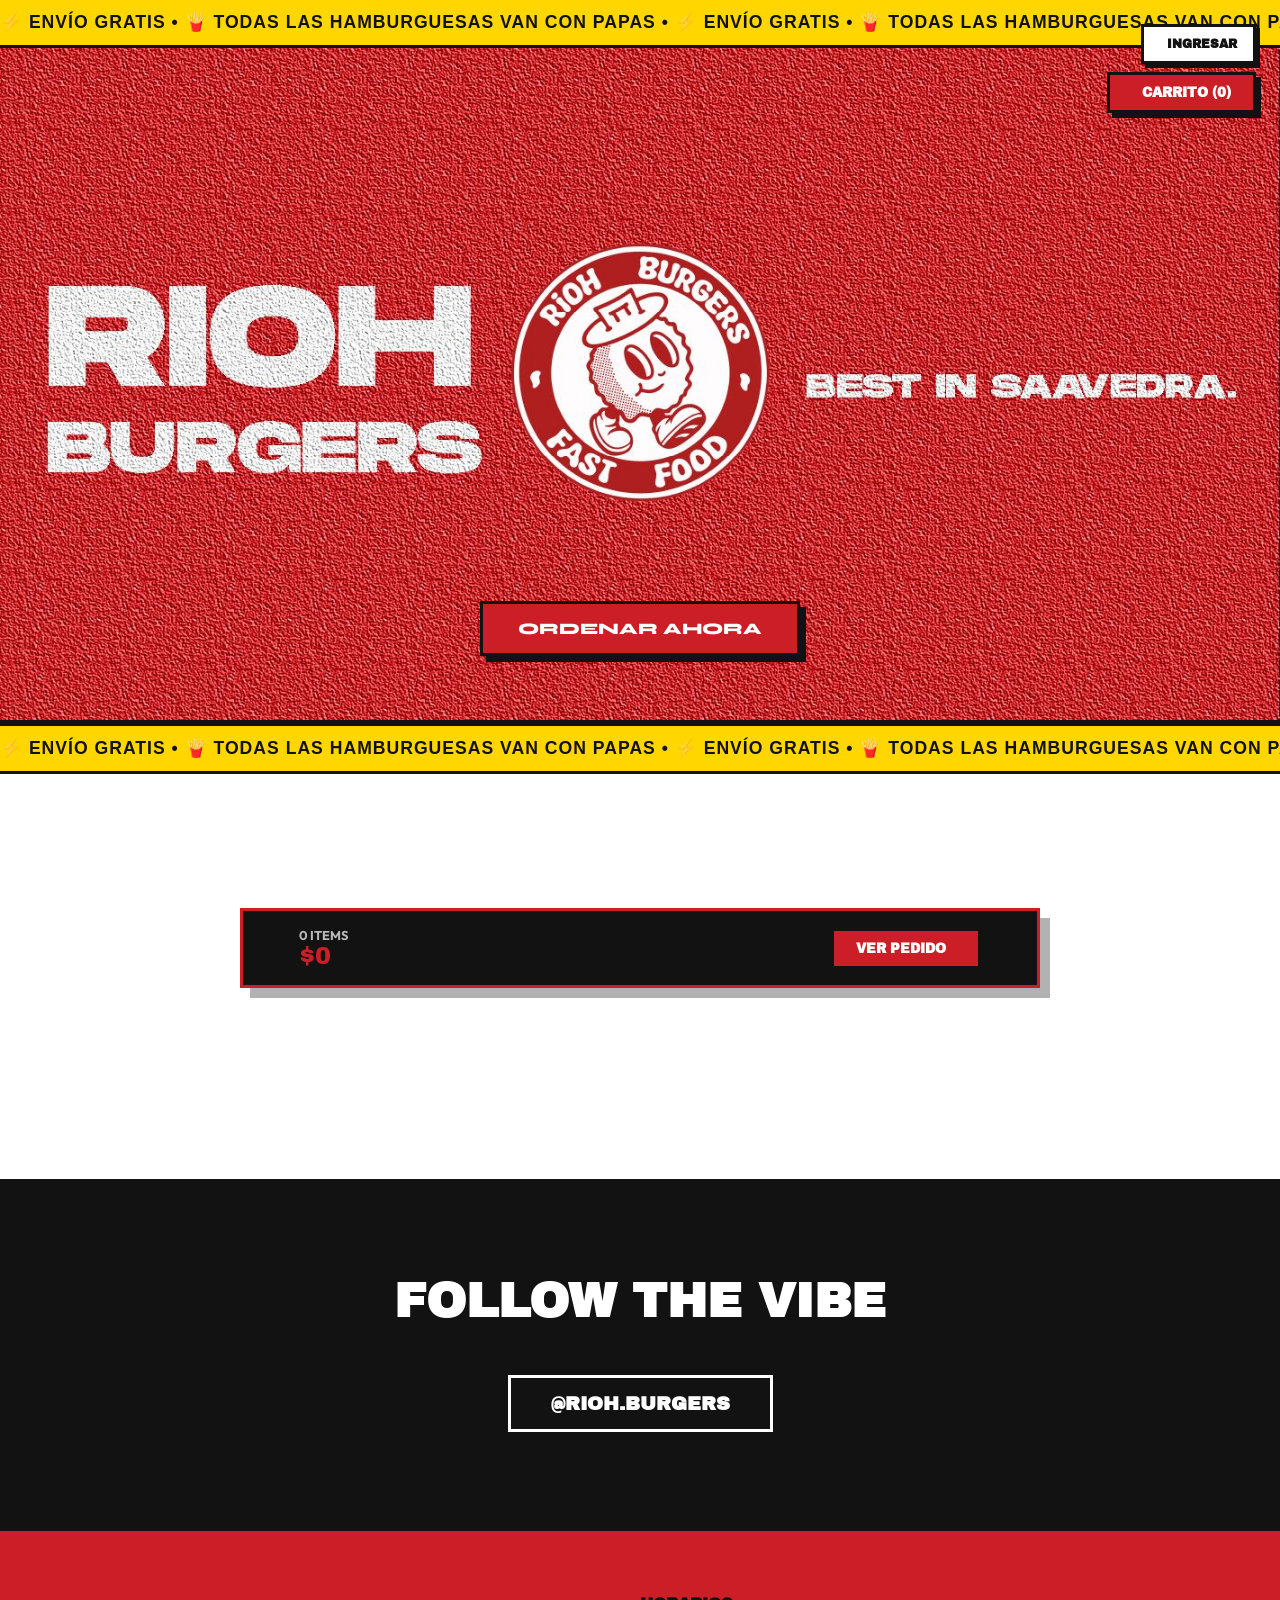
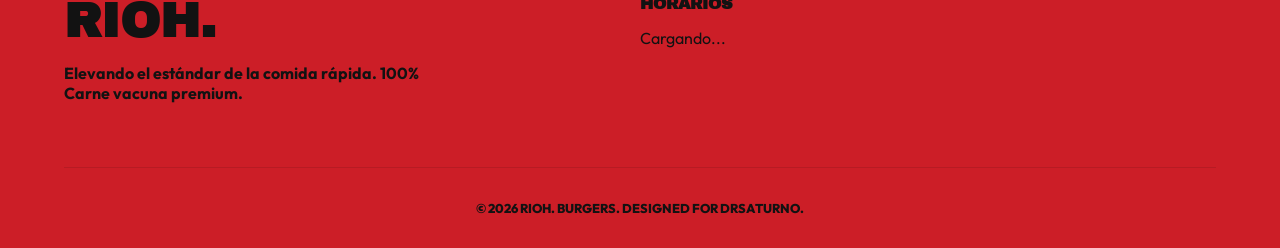
==== entrega_siteground/index.html @ 9828ae08 "feat: completar gestion de productos y stock" ====
<!DOCTYPE html>
<html lang="es">

<head>
    <meta charset="UTF-8">
    <meta name="viewport" content="width=device-width, initial-scale=1.0">
    <title>RIOH. BURGERS | FAST FOOD PREMIUM</title>
    <meta name="description" content="Hamburguesas reales en Saavedra. Rioh Burgers: Sabor artesanal, vibra retro.">
    <link rel="preconnect" href="https://fonts.googleapis.com">
    <link rel="preconnect" href="https://fonts.gstatic.com" crossorigin>
    <link
        href="https://fonts.googleapis.com/css2?family=Archivo+Black&family=Outfit:wght@400;700;900&family=Syne:wght@800&display=swap"
        rel="stylesheet">
    <link rel="stylesheet" href="style.css?v=20260805.1">
    <script src="https://unpkg.com/lucide@latest"></script>
    <script src="https://cdn.jsdelivr.net/npm/@supabase/supabase-js@2"></script>
</head>

<body>
    <div id="loader">
        <div class="loader-logo">RIOH.</div>
    </div>

    <script>
        (function () {
            var l = document.getElementById('loader');
            function hide() { if (l) { l.style.opacity = '0'; setTimeout(function () { l.style.display = 'none'; }, 500); } }
            window.addEventListener('load', hide);
            setTimeout(hide, 1200);
        })();
    </script>

    <div class="marquee-container">
        <div class="marquee-content">
            ⚡ ENVÍO GRATIS • 🍟 TODAS LAS HAMBURGUESAS VAN CON PAPAS • ⚡ ENVÍO GRATIS • 🍟 TODAS LAS HAMBURGUESAS VAN
            CON PAPAS • ⚡ ENVÍO GRATIS • 🍟 TODAS LAS HAMBURGUESAS VAN CON PAPAS •
        </div>
    </div>

    <div class="floating-actions">
        <button class="user-btn" id="user-btn" onclick="handleUserBtnClick()">
            <i data-lucide="user"></i>
            <span id="user-btn-label">INGRESAR</span>
        </button>
        <button class="cart-btn" onclick="toggleCartModal()">
            <span class="cart-icon-wrap">
                <i data-lucide="shopping-cart"></i>
                <span class="cart-badge" id="cart-badge" style="display:none">0</span>
            </span>
            <span class="cart-label">CARRITO (<span id="cart-qty">0</span>)</span>
        </button>
        <button class="last-order-btn" id="last-order-btn" onclick="openLastOrderReceipt()" style="display:none">
            <i data-lucide="receipt-text"></i>
            <span>ÚLTIMO PEDIDO</span>
        </button>
    </div>

    <main>
        <section class="hero">
            <div class="container hero-cta-only">
                <a href="#menu" class="btn-hero">ORDENAR AHORA</a>
            </div>
        </section>

        <div class="marquee-container border-top reverse">
            <div class="marquee-content">
                ⚡ ENVÍO GRATIS • 🍟 TODAS LAS HAMBURGUESAS VAN CON PAPAS • ⚡ ENVÍO GRATIS • 🍟 TODAS LAS HAMBURGUESAS
                VAN
                CON PAPAS • ⚡ ENVÍO GRATIS • 🍟 TODAS LAS HAMBURGUESAS VAN CON PAPAS •
            </div>
        </div>

        <div id="menu" class="product-categories" aria-live="polite">
            <div class="catalog-loading">CARGANDO MENÚ...</div>
        </div>

        <!-- Product Detail Modal -->
        <div id="product-modal" class="modal-overlay">
            <div class="modal-content">
                <button class="close-modal"><i data-lucide="x"></i></button>
                <div class="modal-body-grid">
                    <div class="modal-img-side">
                        <img id="modal-img" src="" alt="">
                    </div>
                    <div class="modal-info-side">
                        <h2 id="modal-title"></h2>
                        <p id="modal-desc"></p>

                        <div class="custom-section">
                            <h4>TAMAÑO</h4>
                            <div class="price-options-modal">
                                <button class="modal-pill active" data-type="Simple">SIMPLE</button>
                                <button class="modal-pill" data-type="Doble">DOBLE</button>
                            </div>
                        </div>

                        <div class="custom-section">
                            <h4>EXTRAS</h4>
                            <div class="extras-list">
                                <div class="extra-item" data-name="Medallón Extra" data-price="1500">
                                    <div class="extra-item-copy">
                                        <strong>Medallón Extra</strong>
                                        <span>+$1.500 c/u</span>
                                    </div>
                                    <div class="extra-qty-control">
                                        <button type="button" class="extra-qty-btn" data-delta="-1"
                                            aria-label="Quitar medallón extra">−</button>
                                        <span class="extra-qty-value">0</span>
                                        <button type="button" class="extra-qty-btn" data-delta="1"
                                            aria-label="Agregar medallón extra">+</button>
                                    </div>
                                </div>
                                <div class="extra-item" data-name="Extra Cheddar" data-price="1500">
                                    <div class="extra-item-copy">
                                        <strong>Extra Cheddar</strong>
                                        <span>+$1.500 c/u</span>
                                    </div>
                                    <div class="extra-qty-control">
                                        <button type="button" class="extra-qty-btn" data-delta="-1"
                                            aria-label="Quitar cheddar extra">−</button>
                                        <span class="extra-qty-value">0</span>
                                        <button type="button" class="extra-qty-btn" data-delta="1"
                                            aria-label="Agregar cheddar extra">+</button>
                                    </div>
                                </div>
                                <div class="extra-item" data-name="Extra Bacon" data-price="1500">
                                    <div class="extra-item-copy">
                                        <strong>Extra Bacon</strong>
                                        <span>+$1.500 c/u</span>
                                    </div>
                                    <div class="extra-qty-control">
                                        <button type="button" class="extra-qty-btn" data-delta="-1"
                                            aria-label="Quitar bacon extra">−</button>
                                        <span class="extra-qty-value">0</span>
                                        <button type="button" class="extra-qty-btn" data-delta="1"
                                            aria-label="Agregar bacon extra">+</button>
                                    </div>
                                </div>
                            </div>
                        </div>

                        <div class="modal-cart-pill" id="modal-cart-pill" style="display:none">
                            <i data-lucide="shopping-cart"></i>
                            <span>CARRITO</span>
                            <strong id="modal-cart-total">$0</strong>
                        </div>

                        <div class="modal-footer">
                            <div class="qty-selector">
                                <button onclick="changeQty(-1)"><i data-lucide="minus"></i></button>
                                <span id="modal-qty">1</span>
                                <button onclick="changeQty(1)"><i data-lucide="plus"></i></button>
                            </div>
                            <button id="add-to-cart-big" class="cart-btn">AGREGAR POR <span
                                    id="modal-total-price"></span></button>
                        </div>
                    </div>
                </div>
            </div>
        </div>

        <!-- Upsell Modal: Nuggets -->
        <div id="upsell-modal" class="modal-overlay">
            <div class="modal-content upsell-content">
                <button type="button" class="modal-back-btn" onclick="backFromUpsell()">
                    <i data-lucide="arrow-left"></i> VOLVER AL CARRITO
                </button>
                <div class="upsell-header">
                    <span class="upsell-tag">ANTES DE CONTINUAR</span>
                    <h2>¿SUMÁS UNOS NUGGETS?</h2>
                    <p>Completá tu pedido con algo más</p>
                    <div class="upsell-running-total">
                        <span>Tu pedido hasta ahora:</span>
                        <strong id="upsell-cart-total">$0</strong>
                    </div>
                </div>
                <div class="upsell-nuggets-grid" id="upsell-nuggets-grid"></div>
                <button class="upsell-skip-btn" id="upsell-proceed-btn" onclick="proceedFromUpsell()">
                    NO GRACIAS, CONTINUAR AL PAGO <i data-lucide="arrow-right"></i>
                </button>
            </div>
        </div>

        <!-- Auth Modal -->
        <div id="auth-modal" class="modal-overlay">
            <div class="modal-content auth-content">
                <button class="close-modal" onclick="closeAuthModal()"><i data-lucide="x"></i></button>
                <div class="auth-logo">RIOH.</div>
                <p class="auth-subtitle" id="auth-subtitle">Tu cuenta para pedir más rápido</p>

                <div class="auth-tabs">
                    <button class="auth-tab active" data-tab="login" onclick="switchAuthTab('login')">INGRESAR</button>
                    <button class="auth-tab" data-tab="register" onclick="switchAuthTab('register')">REGISTRARSE</button>
                </div>

                <div id="auth-panel-login" class="auth-panel">
                    <div class="input-group">
                        <label>EMAIL</label>
                        <input type="email" id="login-email" placeholder="tu@email.com">
                    </div>
                    <div class="input-group">
                        <label>CONTRASEÑA</label>
                        <input type="password" id="login-pass" placeholder="••••••••">
                    </div>
                    <div id="auth-error-login" class="auth-msg"></div>
                    <button class="auth-submit-btn" onclick="doLogin()">INGRESAR</button>
                    <button class="auth-link-btn" onclick="doForgotPassword()">¿Olvidaste tu contraseña?</button>
                </div>

                <div id="auth-panel-register" class="auth-panel" style="display:none">
                    <div class="form-row">
                        <div class="input-group">
                            <label>NOMBRE</label>
                            <input type="text" id="reg-nombre" placeholder="Tu nombre">
                        </div>
                        <div class="input-group">
                            <label>WHATSAPP</label>
                            <input type="tel" id="reg-whatsapp" placeholder="11 1234 5678">
                        </div>
                    </div>
                    <div class="input-group">
                        <label>EMAIL</label>
                        <input type="email" id="reg-email" placeholder="tu@email.com">
                    </div>
                    <div class="input-group">
                        <label>CONTRASEÑA</label>
                        <input type="password" id="reg-pass" placeholder="Mínimo 6 caracteres">
                    </div>
                    <div id="auth-error-register" class="auth-msg"></div>
                    <button class="auth-submit-btn" onclick="doRegister()">CREAR CUENTA</button>
                </div>
            </div>
        </div>

        <button id="fab-menu" class="fab-menu" onclick="document.getElementById('menu').scrollIntoView({behavior:'smooth'})">
            <i data-lucide="utensils"></i>
            <span>ORDENAR</span>
        </button>

        <button id="scroll-top-btn" class="scroll-top-btn" onclick="window.scrollTo({top:0,behavior:'smooth'})">
            <i data-lucide="arrow-up"></i>
        </button>

        <div id="order-bar" class="order-bar">
            <div class="container bar-flex">
                <div class="bar-info" onclick="toggleCartModal()" style="cursor: pointer;">
                    <span id="bar-items-count">0 ITEMS</span>
                    <span class="bar-total" id="bar-total-price">$0</span>
                </div>
                <button class="cart-btn" onclick="toggleCartModal()">VER PEDIDO <i
                        data-lucide="shopping-bag"></i></button>
            </div>
        </div>

        <!-- Checkout Form Modal -->
        <div id="checkout-modal" class="modal-overlay">
            <div class="modal-content checkout-content">
                <button class="close-modal" onclick="closeCheckoutModal()"><i data-lucide="x"></i></button>
                <div class="checkout-body">
                    <button type="button" class="modal-back-btn" onclick="backFromCheckout()">
                        <i data-lucide="arrow-left"></i> VOLVER AL CARRITO
                    </button>
                    <h2>FINALIZAR PEDIDO</h2>
                    <p>Completa tus datos para confirmar la compra.</p>
                    <form id="checkout-form" class="brutalist-form">
                        <div class="checkout-grid-container">
                            <div class="checkout-form-side">
                                <div class="form-row">
                                    <div class="input-group">
                                        <label>NOMBRE COMPLETO</label>
                                        <input type="text" id="cust-name" required placeholder="Tu nombre">
                                    </div>
                                    <div class="input-group">
                                        <label>WHATSAPP / TELEFONO</label>
                                        <input type="tel" id="cust-phone" required placeholder="Ej: 11 1234 5678">
                                    </div>
                                </div>

                                <div class="input-group">
                                    <label>EMAIL <span class="optional-label">(OPCIONAL)</span></label>
                                    <input type="email" id="cust-email" placeholder="tu@email.com">
                                </div>

                                <div class="delivery-toggle-group">
                                    <label>MÉTODO DE ENTREGA</label>
                                    <div class="method-pills">
                                        <button type="button" class="method-pill active"
                                            data-method="delivery">DELIVERY</button>
                                        <button type="button" class="method-pill" data-method="pickup">RETIRO POR
                                            LOCAL</button>
                                    </div>
                                </div>

                                <div id="address-section">
                                    <div class="form-row">
                                        <div class="input-group">
                                            <label>DIRECCIÓN DE ENTREGA</label>
                                            <input type="text" id="cust-address" placeholder="Calle y altura">
                                        </div>
                                        <div class="input-group">
                                            <label>TIMBRE / DEPTO.</label>
                                            <input type="text" id="cust-doorbell"
                                                placeholder="Ej: 4° B, timbre 12">
                                        </div>
                                    </div>
                                    <div class="input-group">
                                        <label>ZONA / ENVÍO</label>
                                        <select id="shipping-zone" onchange="updateCheckoutPrices()">
                                            <option value="0" data-zone="saavedra">SAAVEDRA ($0)</option>
                                            <option value="0" data-zone="nunez">NUÑEZ ($0)</option>
                                            <option value="0" data-zone="belgrano">BELGRANO ($0)</option>
                                            <option value="0" data-zone="villa-urquiza">VILLA URQUIZA ($0)</option>
                                            <option value="0" data-zone="florida">FLORIDA ($0)</option>
                                            <option value="0" data-zone="villa-martelli">V. MARTELLI ($0)</option>
                                            <option value="0" data-zone="vicente-lopez">VICENTE LOPEZ ($0)</option>
                                        </select>
                                    </div>
                                    <div class="input-group delivery-time-group" id="delivery-time-group">
                                        <label>HORARIO DE ENTREGA</label>
                                        <select id="delivery-time">
                                            <option value="">ELEGÍ UN HORARIO</option>
                                        </select>
                                        <small id="delivery-time-help">Turnos cada 15 minutos, con 30 minutos de
                                            preparación.</small>
                                    </div>
                                    <button type="button" class="text-link" onclick="openCoverageModal()"
                                        style="background:none; border:none; color:var(--primary); font-family:var(--font-heading); font-size:0.7rem; cursor:pointer; text-decoration:underline; margin-top:5px;">
                                        VER MAPA DE COBERTURA
                                    </button>
                                </div>

                                <div class="input-group">
                                    <label>NOTAS ADICIONALES</label>
                                    <textarea id="cust-notes" rows="2"
                                        placeholder="Aclaraciones de cocina o entrega..."></textarea>
                                </div>
                            </div>

                            <div class="checkout-summary-side">
                                <div class="order-summary-box">
                                    <h4>TU PEDIDO</h4>
                                    <div id="checkout-items-list" class="checkout-items-list"></div>
                                    <div class="summary-divider"></div>
                                    <div class="summary-line"><span>SUBTOTAL</span> <span
                                            id="summary-subtotal">$0</span></div>

                                    <div class="coupon-group">
                                        <div class="input-group">
                                            <input type="text" id="coupon-input" placeholder="CUPÓN">
                                            <button type="button" onclick="applyCoupon()"
                                                id="apply-coupon-btn">APLICAR</button>
                                        </div>
                                        <div id="coupon-message" class="coupon-msg"></div>
                                    </div>

                                    <div class="summary-line discount" id="discount-row"
                                        style="display:none; color: var(--primary);">
                                        <span>DESCUENTO</span> <span id="summary-discount">-$0</span>
                                    </div>

                                    <div class="summary-line"><span>ENVÍO</span> <span id="summary-shipping">$0</span>
                                    </div>
                                    <div class="summary-line total"><span>TOTAL</span> <span
                                            id="summary-total">$0</span></div>
                                </div>

                                <div class="pay-method-section">
                                    <p class="pay-method-label">MÉTODO DE PAGO</p>
                                    <div class="pay-dual-btns">
                                        <button type="button" class="pay-select-btn efectivo" id="select-efectivo" onclick="selectPay('efectivo')">
                                            💵 EFECTIVO
                                        </button>
                                        <button type="button" class="pay-select-btn transferencia" id="select-transferencia" onclick="selectPay('transferencia')">
                                            🔄 TRANSFERENCIA
                                        </button>
                                    </div>
                                </div>

                                <div id="alias-box" class="cash-info-box alias-compact" style="display:none">
                                    <p>Alias para transferir:</p>
                                    <div class="alias-row">
                                        <span class="cash-alias">RIOH.BURGERS</span>
                                        <button type="button" class="copy-alias-btn" onclick="copyAlias()" title="Copiar alias">
                                            <i data-lucide="copy"></i>
                                        </button>
                                    </div>
                                </div>

                                <button type="button" class="finalizar-btn" id="finalizar-btn" style="display:none" onclick="submitOrder()">
                                    <i data-lucide="check-circle"></i> FINALIZAR PEDIDO
                                </button>

                                <div class="guest-hint" id="guest-hint-block">
                                    ¿Querés guardar tus datos?
                                    <button type="button" onclick="openAuthModal()">Creá tu cuenta</button>
                                </div>
                            </div>
                        </div>
                    </form>
                </div>
            </div>
        </div>

        <!-- Cart Modal -->
        <div id="cart-modal" class="modal-overlay">
            <div class="cart-modal-content">
                <div class="cart-header">
                    <h2>MI PEDIDO</h2>
                    <button class="clear-cart-btn" onclick="clearCart()">VACIAR CARRITO</button>
                    <button class="close-modal" onclick="toggleCartModal()"><i data-lucide="x"></i></button>
                </div>
                <div id="cart-items-list" class="cart-items-list">
                    <div class="empty-cart-msg">
                        <i data-lucide="shopping-bag" size="48"></i>
                        <p>Tu carrito está vacío</p>
                        <button class="btn-hero" onclick="toggleCartModal()">VOLVER AL MENÚ</button>
                    </div>
                </div>
                <div class="cart-footer">
                    <div class="cart-upsell">
                        <h4>¿TE GUSTARÍA SUMAR ALGO MÁS?</h4>
                        <div id="upsell-items" class="upsell-grid"></div>
                    </div>

                    <div class="cart-total-line">
                        <span>TOTAL</span>
                        <span id="cart-final-total">$0</span>
                    </div>
                    <button class="checkout-now-btn" onclick="showUpsellModal(); toggleCartModal();">
                        IR A PAGAR <i data-lucide="arrow-right"></i>
                    </button>
                </div>
            </div>
        </div>

        <!-- Confirmación y comprobante persistente del último pedido -->
        <div id="confirmation-modal" class="modal-overlay">
            <div class="modal-content confirmation-content">
                <div class="confirmation-ticket-edge"></div>
                <div class="confirmation-kicker">PEDIDO CONFIRMADO</div>
                <div class="confirmation-check"><i data-lucide="check"></i></div>
                <h2 id="confirmation-order-number">PEDIDO #---</h2>
                <p id="confirmation-status-copy">Tu pedido ya quedó registrado.</p>

                <div class="confirmation-summary" id="confirmation-summary"></div>

                <div class="confirmation-actions">
                    <button type="button" class="confirmation-whatsapp-btn" onclick="sendLastOrderWhatsApp()">
                        <i data-lucide="message-circle"></i> ENVIAR PEDIDO POR WP
                    </button>
                    <button type="button" class="confirmation-close-btn" onclick="closeConfirmationModal()">
                        VOLVER AL MENÚ
                    </button>
                </div>
                <p class="confirmation-backup-note">
                    Guardamos este comprobante en este dispositivo para que puedas volver a consultarlo.
                </p>
            </div>
        </div>

        <section id="ig" class="ig-section reveal">
            <div class="container">
                <div class="ig-header">
                    <h2>FOLLOW THE VIBE</h2>
                </div>
                <div class="ig-follow-link">
                    <a href="https://www.instagram.com/rioh.burgers/" target="_blank" rel="noopener noreferrer"
                        class="ig-cta-btn">@RIOH.BURGERS</a>
                </div>
            </div>
        </section>

        <footer id="contacto" class="reveal">
            <div class="container">
                <div class="footer-grid">
                    <div class="footer-left">
                        <div class="footer-logo">RIOH.</div>
                        <p>Elevando el estándar de la comida rápida. 100% Carne vacuna premium.</p>
                    </div>
                    <div class="footer-info-col">
                        <h4>HORARIOS</h4>
                        <p id="footer-horarios">Cargando...</p>
                    </div>
                </div>
                <div class="footer-bottom">
                    <p>&copy; 2026 RIOH. BURGERS. DESIGNED FOR DRSATURNO.</p>
                </div>
            </div>
        </footer>

        <!-- Coverage Map Modal -->
        <div id="coverage-modal" class="modal-overlay">
            <div class="modal-content" style="max-width: 600px;">
                <button class="close-modal" onclick="closeCoverageModal()"><i data-lucide="x"></i></button>
                <div style="padding: 2.5rem; text-align: center;">
                    <h2 style="font-family: var(--font-heading); font-size: 2rem; margin-bottom: 2rem;">ZONAS DE
                        COBERTURA</h2>
                    <div
                        style="border: var(--border-width) solid var(--text-dark); background: #eee; height: 350px; display: flex; align-items: center; justify-content: center; position: relative; overflow: hidden; box-shadow: 10px 10px 0px var(--text-dark);">
                        <div class="coverage-circle"
                            style="width: 150px; height: 150px; border: 4px dashed var(--primary); border-radius: 50%; display: flex; align-items: center; justify-content: center; background: rgba(204, 30, 39, 0.1); position: relative; z-index: 2;">
                            <div
                                style="font-family: var(--font-heading); color: var(--primary); font-size: 1.2rem; transform: rotate(-5deg);">
                                RIOH AREA</div>
                        </div>
                    </div>
                    <ul
                        style="list-style: none; margin-top: 2rem; text-align: left; font-weight: 700; font-size: 0.9rem;">
                        <li style="margin-bottom: 5px;"><span style="color: var(--primary);">●</span> SAAVEDRA, NUÑEZ,
                            BELGRANO: Envío Sin Cargo</li>
                        <li style="margin-bottom: 5px;"><span style="color: var(--primary);">●</span> V. URQUIZA,
                            FLORIDA: Envío Sin Cargo</li>
                        <li style="margin-bottom: 5px;"><span style="color: var(--primary);">●</span> MARTELLI, VICENTE
                            LOPEZ: Envío Sin Cargo</li>
                    </ul>
                </div>
            </div>
        </div>

        <!-- Store Closed Alert Modal -->
        <div id="alert-modal" class="modal-overlay">
            <div class="alert-modal-content">
                <h2 id="alert-title">AVISO</h2>
                <p id="alert-message">Mensaje de prueba</p>
                <button class="btn-alert" onclick="closeAlertModal()">ENTENDIDO</button>
            </div>
        </div>

        <div id="added-toast" class="added-toast">
            <i data-lucide="check-circle"></i>
            <span class="toast-name"></span>
            <span class="toast-sub">agregado al carrito</span>
        </div>
    </main>

    <script src="main.js?v=20260805.2"></script>
</body>

</html>
---- entrega_siteground/style.css ----
:root {
    --primary: #CC1E27;
    /* Rioh Red from the logo */
    --primary-hover: #A0181F;
    --bg-light: #F8F8F8;
    --bg-white: #FFFFFF;
    --text-dark: #121212;
    --text-muted: #555555;
    --border-width: 3px;
    --transition: 0.25s cubic-bezier(0.17, 0.67, 0.83, 0.67);
    --font-heading: 'Archivo Black', sans-serif;
    --font-accent: 'Syne', sans-serif;
    --font-body: 'Outfit', sans-serif;
}

* {
    margin: 0;
    padding: 0;
    box-sizing: border-box;
}

html,
body {
    background-color: var(--bg-light);
    color: var(--text-dark);
    font-family: var(--font-body);
    overflow-x: hidden;
    width: 100%;
}

.container {
    max-width: 1200px;
    margin: 0 auto;
    padding: 0 1.5rem;
}

/* MARQUEE - Red & White Retro Vibe */
.marquee-container {
    background: #FFD600;
    color: var(--text-dark);
    padding: 12px 0;
    overflow: hidden;
    white-space: nowrap;
    border-bottom: var(--border-width) solid var(--text-dark);
    position: relative;
    z-index: 20;
}

.marquee-container.border-top {
    border-top: var(--border-width) solid var(--text-dark);
}

.marquee-content {
    display: inline-block;
    animation: marquee 25s linear infinite;
    font-family: 'Monument Extended', sans-serif;
    font-weight: 800;
    font-size: 1.1rem;
    text-transform: uppercase;
    letter-spacing: 1px;
}

.marquee-container.reverse .marquee-content {
    animation-direction: reverse;
}

@keyframes marquee {
    0% {
        transform: translateX(0);
    }

    100% {
        transform: translateX(-50%);
    }
}

/* FLOATING ACTION BUTTONS */
.floating-actions {
    position: fixed;
    top: 1.5rem;
    right: 1.5rem;
    z-index: 1000;
    display: flex;
    flex-direction: column;
    gap: 0.5rem;
    align-items: flex-end;
}

.cart-btn {
    background: var(--primary);
    border: var(--border-width) solid var(--text-dark);
    padding: 10px 22px;
    font-family: var(--font-accent);
    font-weight: 800;
    color: white;
    cursor: pointer;
    box-shadow: 5px 5px 0px var(--text-dark);
    transition: var(--transition);
    display: flex;
    align-items: center;
    gap: 10px;
    font-family: var(--font-heading);
}

.cart-btn:hover {
    transform: translate(-2px, -2px);
    box-shadow: 7px 7px 0px var(--text-dark);
}

/* USER BUTTON */
.user-btn {
    background: white;
    border: var(--border-width) solid var(--text-dark);
    padding: 10px 16px;
    font-family: var(--font-heading);
    font-weight: 900;
    font-size: 0.75rem;
    color: var(--text-dark);
    cursor: pointer;
    box-shadow: 4px 4px 0 var(--text-dark);
    transition: var(--transition);
    display: flex;
    align-items: center;
    gap: 7px;
    white-space: nowrap;
}

.user-btn:hover {
    transform: translate(-2px, -2px);
    box-shadow: 6px 6px 0 var(--text-dark);
}

.user-btn.logged-in {
    background: #FFD600;
    border-color: var(--text-dark);
}

.last-order-btn {
    background: #FFD600;
    border: var(--border-width) solid var(--text-dark);
    padding: 10px 16px;
    font-family: var(--font-heading);
    font-weight: 900;
    font-size: 0.72rem;
    color: var(--text-dark);
    cursor: pointer;
    box-shadow: 4px 4px 0 var(--text-dark);
    transition: var(--transition);
    align-items: center;
    gap: 7px;
    white-space: nowrap;
}

.last-order-btn:hover {
    transform: translate(-2px, -2px);
    box-shadow: 6px 6px 0 var(--text-dark);
}

@media (max-width: 868px) {
    .user-btn span { display: none; }
    .user-btn { padding: 10px 12px; }
}

/* AUTH MODAL */
#auth-modal {
    align-items: center;
}

.auth-content {
    max-width: 440px;
    width: 92%;
    padding: 2.5rem 2rem;
    border: var(--border-width) solid var(--text-dark);
    box-shadow: 10px 10px 0 var(--text-dark);
}

.auth-logo {
    font-family: var(--font-heading);
    font-size: 2.2rem;
    font-weight: 900;
    color: var(--primary);
    text-align: center;
    margin-bottom: 0.25rem;
    line-height: 1;
}

.auth-subtitle {
    text-align: center;
    font-size: 0.85rem;
    color: #777;
    margin-bottom: 1.5rem;
}

.auth-tabs {
    display: flex;
    border: var(--border-width) solid var(--text-dark);
    margin-bottom: 1.5rem;
}

.auth-tab {
    flex: 1;
    padding: 10px;
    font-family: var(--font-heading);
    font-size: 0.8rem;
    font-weight: 900;
    background: white;
    border: none;
    cursor: pointer;
    transition: var(--transition);
}

.auth-tab.active {
    background: var(--text-dark);
    color: white;
}

.auth-panel .input-group {
    margin-bottom: 1rem;
}

.auth-msg {
    font-size: 0.8rem;
    font-weight: 700;
    color: var(--primary);
    min-height: 1.2rem;
    margin-bottom: 0.5rem;
}

.auth-submit-btn {
    width: 100%;
    background: var(--primary);
    color: white;
    border: var(--border-width) solid var(--text-dark);
    padding: 14px;
    font-family: var(--font-heading);
    font-size: 1rem;
    font-weight: 900;
    cursor: pointer;
    box-shadow: 5px 5px 0 var(--text-dark);
    transition: var(--transition);
    margin-top: 0.25rem;
}

.auth-submit-btn:hover:not(:disabled) {
    transform: translate(-2px, -2px);
    box-shadow: 7px 7px 0 var(--text-dark);
}

.auth-submit-btn:disabled {
    opacity: 0.6;
    cursor: default;
    box-shadow: none;
}

.auth-link-btn {
    display: block;
    width: 100%;
    margin-top: 1rem;
    background: none;
    border: none;
    font-family: var(--font-body);
    font-size: 0.82rem;
    color: #777;
    cursor: pointer;
    text-align: center;
    text-decoration: underline;
}

.auth-link-btn:hover { color: var(--primary); }

.hero {
    padding: 0;
    background: url('fondo01.jpg') center center / cover no-repeat;
    border-bottom: var(--border-width) solid var(--text-dark);
    position: relative;
    overflow: visible;
    display: flex;
    align-items: flex-end;
    min-height: 75vh;
}

.hero-cta-only {
    width: 100%;
    display: flex;
    justify-content: center;
    padding-bottom: 4rem;
}

.hero-grid {
    display: grid;
    grid-template-columns: 50% 50%;
    gap: 0;
    align-items: center;
    position: relative;
    overflow: visible;
}

.hero-content {
    position: relative;
    z-index: 10;
}

.hero-tag {
    background: var(--text-dark);
    color: var(--bg-white);
    display: inline-block;
    padding: 5px 12px;
    font-family: var(--font-accent);
    font-weight: 900;
    font-size: 0.8rem;
    margin-bottom: 1.5rem;
    text-transform: uppercase;
}

.hero-content h1 {
    font-family: var(--font-accent);
    font-size: clamp(3rem, 10vw, 7rem);
    line-height: 0.85;
    margin-bottom: 1.5rem;
    text-transform: uppercase;
    color: var(--text-dark);
    font-weight: 800;
    /* White text shadow to pop over the burger */
    text-shadow:
        2px 2px 0 #fff,
        -2px -2px 0 #fff,
        2px -2px 0 #fff,
        -2px 2px 0 #fff,
        0px 0px 15px rgba(255, 255, 255, 0.8);
}

.outline-text {
    -webkit-text-stroke: 2px var(--text-dark);
    color: transparent;
}

.hero-content p {
    font-size: 1rem;
    font-weight: 600;
    color: var(--text-dark);
    margin-bottom: 2rem;
    max-width: 450px;
    line-height: 1.4;
}

.btn-hero {
    display: inline-block;
    background: var(--primary);
    /* Rioh Red */
    color: white;
    padding: 15px 35px;
    text-decoration: none;
    font-family: var(--font-accent);
    font-weight: 800;
    border: var(--border-width) solid var(--text-dark);
    box-shadow: 6px 6px 0px var(--text-dark);
    transition: var(--transition);
    text-transform: uppercase;
}

.btn-hero:hover {
    transform: translate(-3px, -3px);
    box-shadow: 10px 10px 0px var(--text-dark);
}

.hero-img-container {
    position: relative;
    width: 100%;
    height: 500px;
    display: flex;
    justify-content: center;
    align-items: center;
    z-index: 5;
}

.hero-standalone-img {
    width: 100%;
    max-width: 600px;
    display: block;
    /* Finer shadow, closer to the image */
    filter: drop-shadow(15px 15px 0px var(--text-dark));
    transition: var(--transition);
}

.hero-standalone-img:hover {
    transform: scale(1.05);
}

/* MENU SECTION */
.menu-section {
    padding: 14rem 0 6rem;
    background: url('fondo02.jpg') center top / 100% 100% no-repeat;
}

.product-categories {
    min-height: 40vh;
    background: var(--text-dark);
}

.category-section {
    scroll-margin-top: 1rem;
}

.category-header {
    max-width: 760px;
    margin: 0 auto 2.5rem;
    padding: 1.5rem;
    background: #121212;
    border: var(--border-width) solid white;
    box-shadow: 8px 8px 0 var(--primary);
    text-align: center;
}

.category-kicker {
    display: inline-block;
    margin-bottom: 0.75rem;
    padding: 6px 14px;
    border: 2px solid var(--text-dark);
    background: #FFD600;
    box-shadow: 4px 4px 0 var(--text-dark);
    color: var(--text-dark);
    font-family: var(--font-heading);
    font-size: 0.7rem;
    font-weight: 900;
    letter-spacing: 0.1em;
}

.category-header h2 {
    margin: 0;
    color: white;
    font-family: var(--font-heading);
    font-size: clamp(2.25rem, 6vw, 4.5rem);
    line-height: 0.95;
    text-transform: uppercase;
    text-shadow: 4px 4px 0 var(--text-dark);
}

.category-header p {
    max-width: 620px;
    margin: 0.85rem auto 0;
    color: white;
    font-family: var(--font-body);
    font-size: 1rem;
    font-weight: 700;
}

.catalog-loading,
.catalog-error,
.catalog-empty {
    display: grid;
    min-height: 45vh;
    place-items: center;
    padding: 4rem 1.5rem;
    background: white;
    color: var(--text-dark);
    font-family: var(--font-heading);
    font-size: clamp(1rem, 3vw, 1.5rem);
    text-align: center;
}

.sold-out-badge {
    background: var(--primary);
    color: white;
}

.filters-wrapper {
    display: flex;
    justify-content: center;
    gap: 1rem;
    margin-bottom: 4rem;
    flex-wrap: wrap;
}

.filter-btn {
    border: var(--border-width) solid var(--text-dark);
    background: white;
    padding: 12px 24px;
    font-family: var(--font-heading);
    font-weight: 800;
    text-transform: uppercase;
    cursor: pointer;
    box-shadow: 4px 4px 0px var(--text-dark);
    transition: var(--transition);
}

.filter-btn.active {
    background: var(--primary);
    color: white;
    transform: translate(-2px, -2px);
    box-shadow: 6px 6px 0px var(--text-dark);
}

/* MENU CARDS - Inspired by the menu image */
.menu-grid {
    display: grid;
    grid-template-columns: repeat(3, 1fr);
    gap: 1.5rem;
}

#featured-burger {
    display: none;
}

.menu-item-featured {
    background: #121212;
    border: var(--border-width) solid #121212;
    box-shadow: 8px 8px 0 var(--primary);
    display: grid;
    grid-template-columns: 1fr 1.6fr;
    overflow: hidden;
    cursor: pointer;
    transition: var(--transition);
    grid-column: 1 / -1;
}

.menu-item-featured:hover {
    transform: translate(-4px, -4px);
    box-shadow: 12px 12px 0 var(--primary);
}

.menu-item-featured .featured-img {
    overflow: hidden;
    max-height: 320px;
}

.menu-item-featured .featured-img img {
    width: 100%;
    height: 100%;
    object-fit: cover;
    display: block;
}

.menu-item-featured .featured-content {
    padding: 2.5rem 2rem;
    display: flex;
    flex-direction: column;
    justify-content: center;
    gap: 0.75rem;
}

.featured-label {
    display: inline-block;
    background: var(--primary);
    color: white;
    font-family: 'Monument Extended', sans-serif;
    text-transform: uppercase;
    font-size: 0.7rem;
    font-weight: 800;
    padding: 5px 14px;
    border: 2px solid var(--primary);
    letter-spacing: 0.1em;
    width: fit-content;
}

.menu-item-featured h3 {
    font-family: 'Monument Extended', sans-serif;
    font-size: clamp(1.8rem, 3vw, 2.6rem);
    color: white;
    margin: 0;
    line-height: 1;
    text-transform: uppercase;
    font-weight: 800;
}

.featured-desc {
    color: rgba(255,255,255,0.65);
    font-family: 'Monument Extended', sans-serif;
    text-transform: uppercase;
    font-weight: 800;
    font-size: 0.95rem;
    margin: 0;
    line-height: 1.5;
}

.featured-pricing {
    display: flex;
    gap: 1.5rem;
    flex-wrap: wrap;
}

.featured-pricing span {
    font-family: 'Monument Extended', sans-serif;
    font-size: 1.1rem;
    color: #FFD600;
    text-transform: uppercase;
    font-weight: 800;
}

.add-btn-featured {
    background: var(--primary);
    color: white;
    border: var(--border-width) solid var(--primary);
    padding: 14px 28px;
    font-family: 'Monument Extended', sans-serif;
    text-transform: uppercase;
    font-size: 0.9rem;
    font-weight: 800;
    cursor: pointer;
    box-shadow: 4px 4px 0 white;
    transition: var(--transition);
    display: flex;
    align-items: center;
    gap: 8px;
    width: fit-content;
    margin-top: 0.5rem;
}

.add-btn-featured:hover {
    transform: translate(-2px, -2px);
    box-shadow: 6px 6px 0 white;
}

.menu-item {
    background: var(--bg-white);
    border: var(--border-width) solid var(--text-dark);
    padding: 0;
    display: flex;
    flex-direction: column;
    transition: var(--transition);
    box-shadow: 8px 8px 0px var(--text-dark);
    position: relative;
    /* Fix for absolute children positioning */
}

.menu-item:hover {
    transform: translate(-4px, -4px);
    box-shadow: 12px 12px 0px var(--text-dark);
}

.badge-destacado {
    position: absolute;
    top: 15px;
    left: -10px;
    background: #FFB300;
    color: var(--text-dark);
    padding: 6px 15px;
    font-family: var(--font-heading);
    font-size: 0.7rem;
    font-weight: 900;
    z-index: 10;
    border: 2px solid var(--text-dark);
    box-shadow: 4px 4px 0px var(--text-dark);
    transform: rotate(-5deg);
    pointer-events: none;
}

/* Dip Notice Styling */
.dip-notice {
    text-align: center;
    margin-bottom: 2rem;
    padding: 1rem;
    background: rgba(0, 0, 0, 0.03);
    border: 2px dashed #ccc;
    border-radius: 12px;
}

.dip-notice p {
    font-family: 'Monument Extended', sans-serif;
    font-weight: 800;
    font-size: 1rem;
    color: var(--text-dark);
    margin: 0;
    text-transform: uppercase;
}

.dip-notice h4 {
    font-family: 'Monument Extended', sans-serif;
    font-weight: 800;
    font-size: 1.8rem;
    color: var(--primary);
    -webkit-text-stroke: 1px var(--text-dark);
    letter-spacing: 2px;
    margin-top: 5px;
    text-transform: uppercase;
}

.item-img {
    height: 300px;
    overflow: hidden;
    border-bottom: var(--border-width) solid var(--text-dark);
    background: white;
    position: relative;
    padding: 1.5rem;
}

.item-img img {
    width: 100%;
    height: 100%;
    object-fit: contain;
    transition: var(--transition);
}

.item-price-tag {
    position: absolute;
    bottom: 20px;
    right: 20px;
    background: var(--primary);
    color: white;
    padding: 8px 15px;
    font-family: var(--font-heading);
    font-size: 1.2rem;
    border: var(--border-width) solid var(--text-dark);
    transform: rotate(3deg);
}

.item-content {
    padding: 2rem;
}

.item-content h3 {
    font-family: var(--font-heading);
    font-size: 1.8rem;
    color: var(--primary);
    margin-bottom: 1rem;
    text-transform: uppercase;
    line-height: 1.1;
}

.item-desc {
    font-size: 0.95rem;
    color: var(--text-muted);
    margin-bottom: 2rem;
    min-height: 3rem;
}

.price-options {
    display: flex;
    gap: 1rem;
    margin-bottom: 2rem;
}

.price-pill {
    flex: 1;
    border: 2px solid var(--text-dark);
    padding: 8px;
    border-radius: 50px;
    text-align: center;
    font-weight: 800;
    font-size: 0.85rem;
    cursor: pointer;
    transition: var(--transition);
}

.price-pill:hover {
    background: var(--primary);
    color: white;
}

.price-pill.active {
    background: var(--text-dark);
    color: white;
}

.add-btn {
    width: 100%;
    background: var(--text-dark);
    color: white;
    border: none;
    padding: 18px;
    font-family: var(--font-heading);
    font-size: 1.1rem;
    text-transform: uppercase;
    cursor: pointer;
    transition: var(--transition);
    display: flex;
    justify-content: center;
    align-items: center;
    gap: 12px;
}

.add-btn:hover {
    background: var(--primary);
}

/* MODAL SYSTEM */
.modal-overlay {
    position: fixed;
    inset: 0;
    background: rgba(0, 0, 0, 0.8);
    backdrop-filter: blur(5px);
    z-index: 2000;
    display: none;
    /* Hidden by default */
    justify-content: center;
    align-items: center;
    padding: 1rem;
}

.modal-overlay.active {
    display: flex;
}

.modal-content {
    background: white;
    width: 100%;
    max-width: 900px;
    max-height: 90vh;
    border: var(--border-width) solid var(--text-dark);
    box-shadow: 15px 15px 0px var(--text-dark);
    position: relative;
    overflow-y: auto;
}

.close-modal {
    position: absolute;
    top: 20px;
    right: 20px;
    background: var(--text-dark);
    color: white;
    border: none;
    width: 40px;
    height: 40px;
    display: flex;
    justify-content: center;
    align-items: center;
    cursor: pointer;
    z-index: 10;
}

.modal-body-grid {
    display: grid;
    grid-template-columns: 1fr 1fr;
}

.modal-img-side {
    background: #111;
    border-right: var(--border-width) solid var(--text-dark);
    overflow: hidden;
}

.modal-img-side img {
    width: 100%;
    height: 100%;
    object-fit: cover;
    display: block;
}

.modal-info-side {
    padding: 3rem;
}

.modal-info-side h2 {
    font-family: var(--font-heading);
    font-size: 2.5rem;
    color: var(--primary);
    margin-bottom: 1rem;
}

.custom-section {
    margin: 2rem 0;
}

.custom-section h4 {
    font-family: var(--font-heading);
    font-size: 0.9rem;
    margin-bottom: 1rem;
}

.price-options-modal {
    display: flex;
    gap: 1rem;
}

.modal-pill {
    flex: 1;
    border: var(--border-width) solid var(--text-dark);
    background: white;
    padding: 10px;
    font-weight: 800;
    cursor: pointer;
}

.modal-pill.active {
    background: var(--primary);
    color: white;
}

.extras-list {
    display: flex;
    flex-direction: column;
    gap: 0.8rem;
}

.extra-item {
    display: flex;
    align-items: center;
    justify-content: space-between;
    gap: 14px;
    font-weight: 700;
    border: 2px solid #d8d8d8;
    background: #fff;
    padding: 0.65rem 0.75rem;
    transition: var(--transition);
}

.extra-item.active {
    border-color: var(--primary);
    background: #fff5f5;
    box-shadow: 3px 3px 0 var(--primary);
}

.extra-item-copy {
    display: flex;
    flex-direction: column;
    gap: 2px;
}

.extra-item-copy strong {
    font-family: var(--font-heading);
    font-size: 0.83rem;
    text-transform: uppercase;
}

.extra-item-copy span {
    font-size: 0.73rem;
    color: #666;
}

.extra-qty-control {
    display: grid;
    grid-template-columns: 34px 28px 34px;
    align-items: center;
    flex-shrink: 0;
}

.extra-qty-btn {
    width: 34px;
    height: 34px;
    border: 2px solid var(--text-dark);
    background: var(--text-dark);
    color: #fff;
    font-family: var(--font-heading);
    font-size: 1rem;
    cursor: pointer;
}

.extra-qty-btn:disabled {
    background: #e4e4e4;
    color: #999;
    border-color: #bbb;
    cursor: not-allowed;
}

.extra-qty-value {
    text-align: center;
    font-family: var(--font-heading);
    font-size: 0.95rem;
}

.modal-cart-pill {
    display: flex;
    align-items: center;
    gap: 8px;
    background: #f5f5f5;
    border: 2px solid #e0e0e0;
    padding: 8px 14px;
    font-family: var(--font-body);
    font-size: 0.82rem;
    color: #555;
    margin: 0 3rem 0;
}

.modal-cart-pill strong {
    font-family: var(--font-heading);
    color: var(--primary);
    font-size: 1rem;
    margin-left: 4px;
}

.modal-footer {
    border-top: 2px solid #eee;
    padding-top: 2rem;
    display: flex;
    align-items: center;
    gap: 2rem;
}

.qty-selector {
    display: flex;
    align-items: center;
    border: var(--border-width) solid var(--text-dark);
}

.qty-selector button {
    background: none;
    border: none;
    padding: 10px 15px;
    cursor: pointer;
    font-size: 1.2rem;
}

.qty-selector span {
    font-weight: 900;
    font-size: 1.2rem;
    padding: 0 15px;
}

/* ORDER BAR */
.order-bar {
    position: fixed;
    bottom: 2rem;
    left: 50%;
    transform: translateX(-50%) translateY(150%);
    width: 90%;
    max-width: 800px;
    background: var(--text-dark);
    color: white;
    padding: 1rem 2rem;
    border: var(--border-width) solid var(--primary);
    box-shadow: 10px 10px 0px rgba(0, 0, 0, 0.3);
    z-index: 1500;
    transition: transform 0.4s cubic-bezier(0.175, 0.885, 0.32, 1.275);
}

.order-bar.active {
    transform: translateX(-50%) translateY(0);
}

.bar-flex {
    display: flex;
    justify-content: space-between;
    align-items: center;
}

.bar-info {
    display: flex;
    flex-direction: column;
}

.bar-info #bar-items-count {
    font-size: 0.8rem;
    font-weight: 700;
    opacity: 0.7;
}

.bar-total {
    font-family: var(--font-heading);
    font-size: 1.5rem;
    color: var(--primary);
}

/* CART MODAL CONTENT */
.cart-modal-content {
    background: white;
    width: 100%;
    max-width: 500px;
    height: 100%;
    position: fixed;
    right: 0;
    top: 0;
    z-index: 2501;
    transform: translateX(100%);
    transition: transform 0.4s cubic-bezier(0.4, 0, 0.2, 1);
    border-left: var(--border-width) solid var(--text-dark);
    display: flex;
    flex-direction: column;
}

.modal-overlay.active .cart-modal-content {
    transform: translateX(0);
}

.cart-header {
    padding: 2rem;
    border-bottom: var(--border-width) solid var(--text-dark);
    display: flex;
    justify-content: space-between;
    align-items: center;
    position: relative;
}

.cart-header h2 {
    font-family: var(--font-heading);
}

.cart-items-list {
    flex: 1;
    overflow-y: auto;
    padding: 2rem;
}

.cart-item {
    display: flex;
    justify-content: space-between;
    align-items: center;
    padding: 1.5rem 0;
    border-bottom: 2px dashed #ddd;
}

.cart-item-info h4 {
    font-family: var(--font-heading);
    text-transform: uppercase;
    color: var(--text-dark);
    margin-bottom: 4px;
}

.cart-item-info span {
    font-size: 0.8rem;
    color: #888;
    display: block;
    margin-bottom: 10px;
}

.cart-qty-controls {
    display: flex;
    align-items: center;
    gap: 12px;
}

.cart-qty-controls button {
    width: 28px;
    height: 28px;
    border: 1.5px solid var(--text-dark);
    background: white;
    display: flex;
    justify-content: center;
    align-items: center;
    cursor: pointer;
    transition: var(--transition);
}

.cart-qty-controls button:hover {
    background: var(--primary);
    color: white;
}

.cart-qty-controls span {
    font-family: var(--font-heading);
    font-weight: 700;
    font-size: 1rem;
    color: var(--text-dark) !important;
}

.cart-item-actions {
    display: flex;
    align-items: center;
    gap: 15px;
}

.cart-item-price {
    font-family: var(--font-heading);
    font-weight: 700;
    color: var(--primary);
}

.remove-item-btn {
    background: #FFEBEE;
    color: #D32F2F;
    border: none;
    width: 35px;
    height: 35px;
    border-radius: 50%;
    display: flex;
    justify-content: center;
    align-items: center;
    cursor: pointer;
    transition: var(--transition);
}

.remove-item-btn:hover {
    background: #D32F2F;
    color: white;
}

.empty-cart-msg {
    height: 100%;
    display: flex;
    flex-direction: column;
    justify-content: center;
    align-items: center;
    text-align: center;
    color: #aaa;
    gap: 1.5rem;
}

.empty-cart-msg p {
    font-family: var(--font-heading);
    font-size: 1.2rem;
}

.cart-footer {
    padding: 2rem;
    background: var(--bg-light);
    border-top: var(--border-width) solid var(--text-dark);
}

.cart-total-line {
    display: flex;
    justify-content: space-between;
    font-family: var(--font-heading);
    font-size: 1.5rem;
    margin-bottom: 2rem;
}

.checkout-now-btn {
    width: 100%;
    background: var(--text-dark);
    color: white;
    border: var(--border-width) solid var(--text-dark);
    padding: 1.5rem;
    font-family: var(--font-heading);
    cursor: pointer;
    box-shadow: 6px 6px 0px var(--primary);
    display: flex;
    justify-content: center;
    align-items: center;
    gap: 12px;
    font-size: 1.2rem;
    transition: var(--transition);
}

.checkout-now-btn:hover {
    transform: translate(-3px, -3px);
    box-shadow: 9px 9px 0px var(--primary);
}

/* CART UPSELL */
.cart-upsell {
    margin: 1.5rem 0;
    padding: 1rem;
    border: 2px dashed #DDD;
    background: #FAFAFA;
}

.cart-upsell h4 {
    font-family: var(--font-heading);
    font-size: 0.75rem;
    margin-bottom: 1rem;
    color: var(--text-dark);
    text-transform: uppercase;
    text-align: center;
}

.upsell-grid {
    display: grid;
    grid-template-columns: repeat(3, 1fr);
    gap: 10px;
}

.upsell-item {
    border: 2px solid var(--text-dark);
    padding: 8px;
    background: white;
    cursor: pointer;
    transition: var(--transition);
    text-align: center;
    box-shadow: 4px 4px 0px var(--text-dark);
}

.upsell-item:hover {
    background: #FFFAE5;
    transform: translate(-2px, -2px);
    box-shadow: 6px 6px 0px var(--text-dark);
}

.upsell-item img {
    width: 45px;
    height: 45px;
    object-fit: cover;
    margin-bottom: 6px;
}

.upsell-item h5 {
    font-size: 0.55rem;
    font-family: var(--font-heading);
    margin-bottom: 2px;
    text-transform: uppercase;
    white-space: nowrap;
    overflow: hidden;
    text-overflow: ellipsis;
}

.upsell-item p {
    font-size: 0.7rem;
    font-weight: 900;
}

/* LOGO BOX */
.logo-box {
    font-family: var(--font-accent);
    font-weight: 800;
    font-size: 2.2rem;
    background: var(--text-dark);
    color: var(--primary);
    padding: 8px 25px;
    transform: rotate(-2deg);
    display: inline-block;
}

/* INSTAGRAM SECTION */
.ig-section {
    padding: 6rem 0;
    background: var(--text-dark);
    color: white;
    overflow: hidden;
}

.ig-header {
    text-align: center;
    margin-bottom: 3rem;
}

.ig-header h2 {
    font-family: var(--font-heading);
    font-size: 3rem;
    text-transform: uppercase;
}

.ig-header p a {
    color: white;
    text-decoration: none;
    font-weight: 500;
    transition: var(--transition);
}

.ig-header p a:hover {
    color: var(--primary);
}

.ig-follow-link {
    text-align: center;
}

.ig-cta-btn {
    display: inline-block;
    background: var(--text-dark);
    color: white;
    padding: 15px 40px;
    text-decoration: none;
    font-family: var(--font-heading);
    font-weight: 800;
    font-size: 1.2rem;
    border: var(--border-width) solid white;
    transition: var(--transition);
}

.ig-cta-btn:hover {
    background: var(--primary);
    color: white;
    transform: translate(-5px, -5px);
    box-shadow: 8px 8px 0px white;
}

/* FOOTER COMBINED */
footer {
    background: var(--primary);
    color: var(--text-dark);
    padding: 4rem 0 2rem;
    border-top: var(--border-width) solid var(--text-dark);
}

.footer-grid {
    display: grid;
    grid-template-columns: 2fr 1fr 1fr;
    gap: 4rem;
    margin-bottom: 4rem;
}

.footer-logo {
    font-size: 3rem;
    font-family: var(--font-heading);
    font-weight: 900;
    text-transform: uppercase;
    margin-bottom: 1rem;
    color: var(--text-dark);
}

.footer-left p {
    font-weight: 700;
    max-width: 400px;
}

.footer-info-col h4 {
    font-family: var(--font-heading);
    margin-bottom: 1rem;
}

.social-big {
    display: flex;
    gap: 1rem;
}

.social-icon {
    width: 50px;
    height: 50px;
    border: var(--border-width) solid var(--text-dark);
    display: flex;
    justify-content: center;
    align-items: center;
    font-size: 1.5rem;
    background: white;
    color: var(--text-dark);
    box-shadow: 4px 4px 0px var(--text-dark);
    transition: var(--transition);
}

.social-icon:hover {
    transform: translate(-2px, -2px);
    box-shadow: 6px 6px 0px var(--text-dark);
    background: var(--text-dark);
    color: white;
}

.footer-bottom {
    text-align: center;
    padding-top: 2rem;
    border-top: 1px solid rgba(0, 0, 0, 0.1);
    font-weight: 800;
    text-transform: uppercase;
    font-size: 0.8rem;
}

/* LOADER */
#loader {
    position: fixed;
    inset: 0;
    background: var(--primary);
    z-index: 9999;
    display: flex;
    justify-content: center;
    align-items: center;
    flex-direction: column;
    transition: opacity 0.5s ease;
}

.loader-logo {
    font-family: var(--font-heading);
    color: white;
    font-size: 5rem;
    animation: bounce 0.6s infinite alternate;
}

@keyframes bounce {
    from {
        transform: translateY(0);
    }

    to {
        transform: translateY(-20px);
    }
}

/* CHECKOUT STYLES */
.checkout-content {
    max-width: 900px;
    padding: 0;
}

.checkout-body {
    padding: 3rem;
}

.checkout-body h2 {
    font-family: var(--font-heading);
    color: var(--primary);
    font-size: 2rem;
    margin-bottom: 0.5rem;
}

.brutalist-form {
    margin-top: 2rem;
}

.input-group {
    margin-bottom: 1.5rem;
}

.input-group label {
    display: block;
    font-family: var(--font-heading);
    font-size: 0.8rem;
    margin-bottom: 5px;
}

.input-group input,
.input-group textarea {
    width: 100%;
    padding: 12px;
    border: var(--border-width) solid var(--text-dark);
    font-family: var(--font-body);
    font-weight: 700;
    outline: none;
}

.order-summary-box {
    background: #f5f5f5;
    border: 2px dashed var(--text-dark);
    padding: 1.5rem;
    margin: 2rem 0;
}

.order-summary-box h4 {
    font-family: var(--font-heading);
}

.summary-line {
    display: flex;
    justify-content: space-between;
    margin-bottom: 0.5rem;
    font-weight: 700;
}

.summary-line.total {
    border-top: 2px solid var(--text-dark);
    padding-top: 1rem;
    margin-top: 1rem;
    font-size: 1.3rem;
    color: var(--primary);
}

.checkout-grid-container {
    display: grid;
    grid-template-columns: 1.2fr 0.8fr;
    gap: 3rem;
    align-items: start;
}

.checkout-form-side {
    display: flex;
    flex-direction: column;
}

.form-row {
    display: grid;
    grid-template-columns: 1fr 1fr;
    gap: 1.5rem;
}

.delivery-toggle-group {
    margin: 2rem 0;
}

.method-pills {
    display: flex;
    gap: 1rem;
    margin-top: 10px;
}

.method-pill {
    flex: 1;
    padding: 12px;
    border: var(--border-width) solid var(--text-dark);
    background: white;
    font-family: var(--font-heading);
    cursor: pointer;
    font-size: 0.9rem;
    transition: var(--transition);
}

.method-pill.active {
    background: var(--text-dark);
    color: white;
}

.checkout-summary-side {
    position: sticky;
    top: 0;
    margin-top: 1.85rem;
}

.order-summary-box {
    background: #f8f8f8;
    border: var(--border-width) solid var(--text-dark);
    padding: 1.5rem;
    margin-bottom: 1.5rem;
}

.pay-btn {
    width: 100%;
    background: #009EE3;
    color: white;
    padding: 1.2rem;
    border: var(--border-width) solid var(--text-dark);
    font-family: var(--font-heading);
    font-size: 1.25rem;
    cursor: pointer;
    display: flex;
    justify-content: center;
    align-items: center;
    gap: 12px;
    box-shadow: 6px 6px 0px var(--text-dark);
    transition: var(--transition);
    text-transform: uppercase;
    font-weight: 900;
}

.pay-btn:hover {
    transform: translate(-3px, -3px);
    box-shadow: 10px 10px 0px var(--text-dark);
    background: #0084c0;
}

.mp-btn-logo {
    height: 35px;
    filter: none;
}

.secure-text {
    display: flex;
    align-items: center;
    gap: 8px;
    font-size: 0.75rem;
    color: #666;
    margin-top: 1.5rem;
    justify-content: center;
}

.secure-text i {
    width: 16px;
    height: 16px;
    color: #28a745;
}

@media (max-width: 992px) {
    .checkout-grid-container {
        grid-template-columns: 1fr;
        gap: 2rem;
    }

    .checkout-summary-side {
        position: static;
    }

    .form-row {
        grid-template-columns: 1fr;
    }
}

/* REVEAL ANIMATIONS */
.reveal {
    opacity: 0;
    transform: translateY(30px);
    animation: revealIn 0.8s forwards ease-out;
}

.reveal-right {
    opacity: 0;
    transform: translateX(50px);
    animation: revealRight 0.8s forwards ease-out;
}

@keyframes revealIn {
    to {
        opacity: 1;
        transform: translateY(0);
    }
}

@keyframes revealRight {
    to {
        opacity: 1;
        transform: translateX(0);
    }
}

.loading-spinner {
    width: 20px;
    height: 20px;
    border: 3px solid rgba(255, 255, 255, 0.3);
    border-radius: 50%;
    border-top-color: white;
    animation: spin 1s ease-in-out infinite;
    display: inline-block;
}

@keyframes spin {
    to {
        transform: rotate(360deg);
    }
}

/* Custom Alert Modal (Store Closed) */
.alert-modal-content {
    background: white;
    width: 90%;
    max-width: 500px;
    border: var(--border-width) solid var(--text-dark);
    box-shadow: 15px 15px 0px var(--text-dark);
    padding: 3rem 2rem;
    text-align: center;
    position: relative;
    animation: modalPop 0.4s cubic-bezier(0.175, 0.885, 0.32, 1.275);
}

@keyframes modalPop {
    from {
        transform: scale(0.8);
        opacity: 0;
    }

    to {
        transform: scale(1);
        opacity: 1;
    }
}

.alert-modal-content h2 {
    font-family: var(--font-heading);
    color: var(--primary);
    font-size: 2.5rem;
    margin-bottom: 1rem;
    text-transform: uppercase;
    line-height: 1;
}

.alert-modal-content p {
    font-family: var(--font-body);
    font-weight: 700;
    font-size: 1.1rem;
    color: var(--text-dark);
    margin-bottom: 2rem;
    line-height: 1.4;
}

.btn-alert {
    background: var(--text-dark);
    color: white;
    border: none;
    padding: 15px 40px;
    font-family: var(--font-heading);
    font-size: 1.1rem;
    cursor: pointer;
    transition: var(--transition);
    box-shadow: 5px 5px 0px var(--primary);
}

.btn-alert:hover {
    background: var(--primary);
    transform: translate(-2px, -2px);
    box-shadow: 7px 7px 0px var(--text-dark);
}

@media (max-width: 868px) {
    .container {
        padding: 0 1rem;
    }

    /* Hero Responsive */
    .hero {
        padding: 4rem 0 6rem;
    }

    .hero-grid {
        grid-template-columns: 1fr;
        text-align: center;
        gap: 3rem;
    }

    .hero-content {
        display: flex;
        flex-direction: column;
        align-items: center;
    }

    .hero-content h1 {
        font-size: clamp(2rem, 10vw, 2.8rem);
        line-height: 1.1;
        margin-bottom: 1.5rem;
        word-break: normal;
        /* Avoid breaking words mid-letter */
        text-align: center;
    }

    .hero-img-container {
        display: none;
        /* Hide the burger image on mobile as requested */
    }

    /* Menu Grid Responsive */
    .menu-grid {
        grid-template-columns: 1fr;
        /* One column on small mobile */
        gap: 2rem;
    }

    /* Header Responsive */
    .floating-actions {
        top: 1rem;
        right: 1rem;
        gap: 0.4rem;
    }

    .cart-btn {
        padding: 8px 12px;
        font-size: 0.7rem;
        gap: 5px;
    }

    .cart-btn .cart-label {
        display: none;
    }

    /* Ig Grid */
    .ig-grid {
        grid-template-columns: repeat(2, 1fr);
    }

    /* Footer */
    .footer-grid {
        grid-template-columns: 1fr;
        gap: 2rem;
        text-align: center;
    }

    .social-big {
        justify-content: center;
        gap: 1.5rem;
    }

    .footer-section {
        display: flex;
        flex-direction: column;
        align-items: center;
        text-align: center;
    }

    /* Modal Mobile — bottom sheet */
    #product-modal {
        align-items: flex-end;
        padding: 0;
    }

    #product-modal .modal-content {
        max-height: 88vh;
        width: 100%;
        max-width: 100%;
        border-bottom: none;
        border-left: none;
        border-right: none;
        box-shadow: 0 -6px 0 var(--text-dark);
        border-radius: 0;
    }

    .modal-body-grid {
        grid-template-columns: 1fr;
    }

    .modal-img-side {
        height: 200px;
        border-right: none;
        border-bottom: var(--border-width) solid var(--text-dark);
        padding: 0;
    }

    .modal-img-side img {
        width: 100%;
        height: 100%;
        object-fit: cover;
    }

    .modal-info-side {
        padding: 1.25rem 1.25rem 0;
    }

    .modal-info-side h2 {
        font-size: 1.6rem;
    }

    .modal-footer {
        position: sticky;
        bottom: 0;
        background: white;
        border-top: 2px solid #eee;
        padding: 1rem 1.25rem;
        margin-top: 1rem;
        flex-direction: row;
        gap: 0.75rem;
        align-items: center;
        box-shadow: 0 -4px 20px rgba(0,0,0,0.08);
        z-index: 5;
    }

    .qty-selector {
        flex-shrink: 0;
    }

    #add-to-cart-big {
        flex: 1;
    }

    /* Upsell bottom sheet on mobile */
    #upsell-modal {
        align-items: flex-end;
        padding: 0;
    }

    .upsell-content {
        max-width: 100%;
        width: 100%;
        border-bottom: none;
        border-left: none;
        border-right: none;
        box-shadow: 0 -6px 0 var(--text-dark);
        border-radius: 0;
    }

    /* Checkout Responsive */
    .checkout-grid {
        grid-template-columns: 1fr;
    }

    .checkout-left,
    .checkout-right {
        padding: 1rem;
    }

    /* Cart Modal */
    .cart-modal-content {
        width: 100%;
        height: 100%;
        max-width: 100%;
        border-radius: 0;
    }

    /* General Spacing */
    .dip-notice h4 {
        font-size: 1.4rem;
    }

    /* Alert Modal Fix */
    .alert-modal-content {
        width: 85%;
        /* Narrower width to leave more space for shadow */
        padding: 2rem 1.5rem;
        box-shadow: 6px 6px 0px var(--text-dark);
        /* Much smaller shadow */
        margin: 0 auto;
        position: relative;
    }

    .alert-modal-content h2 {
        font-size: 1.4rem;
        margin-bottom: 0.8rem;
    }

    .alert-modal-content p {
        font-size: 0.9rem;
    }

    .btn-alert {
        padding: 12px 30px;
        font-size: 0.9rem;
    }
}

/* Tablet Breakpoint (Up to 1024px) */
@media (min-width: 869px) and (max-width: 1024px) {
    .menu-grid {
        grid-template-columns: repeat(2, 1fr);
    }
    .extras-grid {
        grid-template-columns: repeat(2, 1fr);
    }
}

/* COUPON GROUP */
.coupon-group {
    margin: 1.5rem 0;
    padding: 1rem;
    background: #f9f9f9;
    border: 1px dashed var(--text-dark);
}

.coupon-group .input-group {
    display: flex;
    gap: 10px;
    margin-bottom: 5px;
}

.coupon-group input {
    flex: 1;
    border: 2px solid var(--text-dark);
    padding: 10px;
    font-family: var(--font-body);
    font-weight: 700;
    text-transform: uppercase;
}

.coupon-group button {
    background: var(--text-dark);
    color: white;
    border: none;
    padding: 0 15px;
    font-weight: 900;
    cursor: pointer;
    transition: all 0.2s;
}

.coupon-group button:hover {
    background: var(--primary);
}

.coupon-msg {
    font-size: 0.8rem;
    font-weight: 700;
    margin-top: 5px;
}

.coupon-msg.error {
    color: #ff5252;
}

.coupon-msg.success {
    color: #4CAF50;
}

/* =============================================
   PARA ACOMPAÑAR SECTION
   ============================================= */
.extras-section {
    padding: 14rem 0 5rem;
    background: url('fondo03.jpg') center top / 100% 100% no-repeat;
    color: var(--text-dark);
}

.extras-header {
    text-align: center;
    margin-bottom: 3rem;
}

.extras-new-badge {
    display: inline-block;
    background: var(--text-dark);
    color: #FFD600;
    font-family: var(--font-heading);
    font-size: 0.75rem;
    font-weight: 900;
    padding: 6px 16px;
    border: 2px solid var(--text-dark);
    box-shadow: 4px 4px 0 var(--text-dark);
    margin-bottom: 1rem;
    letter-spacing: 0.1em;
}

.extras-header h2 {
    font-family: var(--font-heading);
    font-size: clamp(2.5rem, 6vw, 4rem);
    color: #fff;
    margin: 0.25rem 0;
    line-height: 1;
}

.extras-header p {
    color: rgba(255,255,255,0.8);
    font-size: 1rem;
    font-family: var(--font-body);
    margin-top: 0.5rem;
}

.extras-grid {
    display: grid;
    grid-template-columns: repeat(3, 1fr);
    gap: 1.5rem;
}

.extra-card {
    background: white;
    border: var(--border-width) solid var(--text-dark);
    box-shadow: 6px 6px 0 var(--text-dark);
    display: flex;
    flex-direction: column;
    overflow: hidden;
    transition: var(--transition);
    cursor: default;
    position: relative;
}

.extra-card:hover {
    transform: translate(-3px, -3px);
    box-shadow: 9px 9px 0 var(--text-dark);
}

.extra-card-img {
    width: 100%;
    aspect-ratio: 4/3;
    background: #f0f0f0;
    overflow: hidden;
    border-bottom: var(--border-width) solid var(--text-dark);
}

.extra-card-img img {
    width: 100%;
    height: 100%;
    object-fit: cover;
    display: block;
}

.extra-card-info {
    padding: 1.2rem 1.2rem 0.5rem;
    flex: 1;
}

.extra-card-info h3 {
    font-family: var(--font-heading);
    font-size: 1rem;
    color: var(--text-dark);
    margin: 0 0 0.35rem;
    text-transform: uppercase;
    line-height: 1.2;
}

.extra-card-price {
    font-family: var(--font-heading);
    font-size: 1.4rem;
    color: var(--primary);
    font-weight: 900;
    margin: 0;
}

.extra-add-btn {
    margin: 0.75rem 1.2rem 1.2rem;
    background: var(--text-dark);
    color: white;
    border: var(--border-width) solid var(--text-dark);
    padding: 12px 18px;
    font-family: var(--font-heading);
    font-size: 0.85rem;
    font-weight: 900;
    cursor: pointer;
    box-shadow: 3px 3px 0 var(--primary);
    transition: var(--transition);
}

.extra-add-btn:hover {
    background: var(--primary);
    border-color: var(--primary);
    transform: translate(-2px, -2px);
    box-shadow: 5px 5px 0 var(--text-dark);
}

@media (max-width: 868px) {
    .extras-grid {
        grid-template-columns: 1fr;
    }
    .menu-item-featured {
        grid-template-columns: 1fr;
    }
    .menu-item-featured .featured-img {
        max-height: 220px;
    }
    .menu-item-featured .featured-content {
        padding: 1.5rem;
    }
    .custom-section {
        margin: 1.25rem 0;
    }
}

/* =============================================
   CART BADGE (mobile)
   ============================================= */
.cart-icon-wrap {
    position: relative;
    display: inline-flex;
    align-items: center;
}

.cart-badge {
    position: absolute;
    top: -8px;
    right: -10px;
    background: #FFD600;
    color: var(--text-dark);
    font-family: var(--font-heading);
    font-size: 0.65rem;
    font-weight: 900;
    width: 18px;
    height: 18px;
    border-radius: 50%;
    display: none;
    justify-content: center;
    align-items: center;
    border: 1.5px solid var(--text-dark);
    line-height: 1;
}

@media (max-width: 868px) {
    .cart-label { display: none; }
    .cart-icon-wrap { display: inline-flex; }
}

/* =============================================
   FAB & SCROLL-TOP BUTTONS
   ============================================= */
.fab-menu {
    position: fixed;
    bottom: 2rem;
    left: 50%;
    transform: translateX(-50%) translateY(80px);
    background: var(--primary);
    color: white;
    border: var(--border-width) solid var(--text-dark);
    padding: 14px 28px;
    font-family: var(--font-heading);
    font-size: 0.9rem;
    font-weight: 900;
    cursor: pointer;
    display: flex;
    align-items: center;
    gap: 8px;
    box-shadow: 5px 5px 0 var(--text-dark);
    z-index: 900;
    opacity: 0;
    transition: transform 0.3s ease, opacity 0.3s ease;
    white-space: nowrap;
}

.fab-menu.fab-visible {
    transform: translateX(-50%) translateY(0);
    opacity: 1;
}

.scroll-top-btn {
    position: fixed;
    bottom: 2rem;
    right: 1.25rem;
    background: var(--text-dark);
    color: white;
    border: var(--border-width) solid var(--text-dark);
    width: 46px;
    height: 46px;
    display: flex;
    justify-content: center;
    align-items: center;
    cursor: pointer;
    box-shadow: 4px 4px 0 var(--primary);
    z-index: 900;
    opacity: 0;
    transform: translateY(60px);
    transition: transform 0.3s ease, opacity 0.3s ease;
}

.scroll-top-btn.fab-visible {
    opacity: 1;
    transform: translateY(0);
}

.scroll-top-btn:hover {
    background: var(--primary);
    border-color: var(--primary);
}

/* Hide FABs on desktop */
@media (min-width: 869px) {
    .fab-menu { display: none !important; }
}

/* =============================================
   UPSELL MODAL
   ============================================= */
#upsell-modal {
    display: none;
}

.upsell-content {
    max-width: 520px;
    width: 92%;
    padding: 2.5rem 2rem;
    display: flex;
    flex-direction: column;
    gap: 1.5rem;
    border: var(--border-width) solid var(--text-dark);
    box-shadow: 10px 10px 0 var(--primary);
    background: white;
}

.upsell-header {
    text-align: center;
}

.upsell-tag {
    display: inline-block;
    background: #FFD600;
    color: var(--text-dark);
    font-family: var(--font-heading);
    font-size: 0.7rem;
    font-weight: 900;
    padding: 5px 14px;
    border: 2px solid var(--text-dark);
    letter-spacing: 0.08em;
    margin-bottom: 0.75rem;
}

.upsell-header h2 {
    font-family: var(--font-heading);
    font-size: clamp(1.4rem, 4vw, 2rem);
    color: var(--text-dark);
    margin: 0 0 0.25rem;
    line-height: 1.1;
}

.upsell-header p {
    color: #777;
    font-size: 0.9rem;
    margin: 0 0 0.75rem;
}

.upsell-running-total {
    display: inline-flex;
    align-items: center;
    gap: 8px;
    background: #f5f5f5;
    border: 2px solid #e0e0e0;
    padding: 7px 14px;
    font-family: var(--font-body);
    font-size: 0.82rem;
    color: #555;
}

.upsell-running-total strong {
    font-family: var(--font-heading);
    color: var(--primary);
    font-size: 1rem;
}

.upsell-nuggets-grid {
    display: flex;
    flex-direction: column;
    gap: 0.75rem;
}

.upsell-nugget-card {
    display: flex;
    align-items: center;
    justify-content: space-between;
    padding: 1rem 1.2rem;
    border: var(--border-width) solid var(--text-dark);
    box-shadow: 4px 4px 0 var(--text-dark);
    gap: 1rem;
}

.upsell-nugget-info h3 {
    font-family: var(--font-heading);
    font-size: 1rem;
    color: var(--text-dark);
    margin: 0 0 0.2rem;
    text-transform: uppercase;
}

.upsell-nugget-price {
    font-family: var(--font-heading);
    font-size: 1.3rem;
    color: var(--primary);
    font-weight: 900;
    margin: 0;
}

.upsell-add-btn {
    background: var(--text-dark);
    color: white;
    border: var(--border-width) solid var(--text-dark);
    padding: 10px 20px;
    font-family: var(--font-heading);
    font-size: 0.85rem;
    font-weight: 900;
    cursor: pointer;
    white-space: nowrap;
    box-shadow: 3px 3px 0 var(--primary);
    transition: var(--transition);
}

.upsell-add-btn:hover:not(:disabled) {
    background: var(--primary);
    border-color: var(--primary);
    transform: translate(-2px, -2px);
    box-shadow: 5px 5px 0 var(--text-dark);
}

.upsell-add-btn:disabled {
    background: #4CAF50;
    border-color: #4CAF50;
    cursor: default;
    box-shadow: none;
}

.upsell-skip-btn {
    background: white;
    color: var(--text-dark);
    border: var(--border-width) solid var(--text-dark);
    padding: 14px 20px;
    font-family: var(--font-heading);
    font-size: 0.85rem;
    font-weight: 900;
    cursor: pointer;
    text-align: center;
    display: flex;
    align-items: center;
    justify-content: center;
    gap: 8px;
    transition: var(--transition);
    box-shadow: 4px 4px 0 var(--text-dark);
}

.upsell-skip-btn:hover {
    background: var(--text-dark);
    color: white;
    transform: translate(-2px, -2px);
    box-shadow: 6px 6px 0 var(--primary);
}

.summary-line.discount {
    font-weight: 900;
    margin-bottom: 10px;
}

/* PAYMENT METHOD SELECTOR */
.payment-method-group {
    margin-bottom: 1rem;
}

.payment-method-group label {
    display: block;
    font-family: var(--font-heading);
    font-size: 0.8rem;
    margin-bottom: 8px;
}

.payment-pills {
    display: flex;
    gap: 0.75rem;
}

.payment-pill {
    flex: 1;
    padding: 10px 8px;
    border: var(--border-width) solid var(--text-dark);
    background: white;
    font-family: var(--font-heading);
    font-size: 0.75rem;
    font-weight: 900;
    cursor: pointer;
    transition: var(--transition);
    text-align: center;
    box-shadow: 3px 3px 0 var(--text-dark);
}

.payment-pill.active {
    background: var(--text-dark);
    color: white;
}

.cash-info-box {
    background: #FFFAE5;
    border: var(--border-width) solid var(--text-dark);
    padding: 1.2rem;
    margin-bottom: 1rem;
    box-shadow: 4px 4px 0 var(--text-dark);
}

.cash-info-box p {
    font-family: var(--font-body);
    font-weight: 700;
    font-size: 0.85rem;
    color: var(--text-dark);
    margin-bottom: 0.5rem;
}

.cash-alias {
    font-family: var(--font-heading);
    font-size: 1.5rem;
    color: var(--primary);
    letter-spacing: 0.05em;
    display: block;
    margin-top: 0.25rem;
}

.pay-btn-cash {
    width: 100%;
    background: #28a745;
    color: white;
    padding: 1.2rem;
    border: var(--border-width) solid var(--text-dark);
    font-family: var(--font-heading);
    font-size: 1.1rem;
    cursor: pointer;
    display: flex;
    justify-content: center;
    align-items: center;
    gap: 10px;
    box-shadow: 6px 6px 0px var(--text-dark);
    transition: var(--transition);
    text-transform: uppercase;
    font-weight: 900;
}

.pay-btn-cash:hover {
    transform: translate(-3px, -3px);
    box-shadow: 10px 10px 0px var(--text-dark);
    background: #218838;
}

/* CLEAR CART BUTTON */
.clear-cart-btn {
    background: none;
    border: none;
    color: #aaa;
    font-family: var(--font-heading);
    font-size: 0.7rem;
    cursor: pointer;
    text-decoration: underline;
    padding: 0;
    transition: color 0.2s;
}

.clear-cart-btn:hover {
    color: var(--primary);
}

/* =============================================
   CHECKOUT — layout restructurado
   ============================================= */
.checkout-content {
    max-height: 96vh;
    display: flex;
    flex-direction: column;
}

.checkout-content .checkout-body {
    padding: 1rem 1.5rem 1.25rem;
    flex: 1;
    display: flex;
    flex-direction: column;
    min-height: 0;
}

.checkout-content .checkout-body > h2 {
    font-size: 1.5rem;
    margin-bottom: 0.1rem;
}

.checkout-content .checkout-body > p {
    font-size: 0.8rem;
    margin-bottom: 0.6rem;
}

.checkout-content .checkout-grid-container {
    gap: 1.5rem;
    align-items: stretch;
    flex: 1;
    min-height: 0;
    overflow: hidden;
}

.checkout-content .checkout-form-side {
    display: flex;
    flex-direction: column;
    justify-content: space-between;
}

/* Columna derecha: crece y usa toda la altura */
.checkout-content .checkout-summary-side {
    position: static;
    margin-top: 0;
    display: flex;
    flex-direction: column;
    height: 100%;
}

/* El recuadro del pedido se estira para llenar el espacio */
.checkout-content .order-summary-box {
    padding: 1rem;
    margin: 0;
    flex: 1;
    display: flex;
    flex-direction: column;
    min-height: 0;
}

/* La lista de items crece dentro del recuadro */
.checkout-content .checkout-items-list {
    flex: 1;
    min-height: 40px;
    max-height: none;
    overflow-y: auto;
}

.checkout-content .input-group {
    margin-bottom: 0.55rem;
}

.checkout-content .input-group label {
    font-size: 0.7rem;
    margin-bottom: 2px;
}

.checkout-content .input-group input,
.checkout-content .input-group select,
.checkout-content .input-group textarea {
    padding: 7px 10px;
    font-size: 0.88rem;
}

.checkout-content .delivery-toggle-group {
    margin: 0.55rem 0;
}

.checkout-content .method-pill {
    padding: 7px;
    font-size: 0.78rem;
}

.checkout-content .coupon-group {
    margin: 0.55rem 0;
    padding: 0.65rem;
}

.checkout-content .summary-line {
    font-size: 0.85rem;
    margin-bottom: 0.25rem;
}

.checkout-content .summary-line.total {
    font-size: 1.1rem;
    padding-top: 0.5rem;
    margin-top: 0.5rem;
}

/* Sección de pago: pegada al fondo de la columna derecha */
.pay-method-section {
    margin-top: 0.75rem;
    padding-top: 0.75rem;
    border-top: var(--border-width) solid var(--text-dark);
}

/* CHECKOUT ITEMS LIST */
.checkout-items-list {
    max-height: 130px;
    overflow-y: auto;
    margin-bottom: 0.5rem;
    scrollbar-width: thin;
    scrollbar-color: #ddd transparent;
}

.checkout-item-row {
    display: flex;
    justify-content: space-between;
    align-items: flex-start;
    gap: 8px;
    padding: 5px 0;
    border-bottom: 1px dashed #eee;
    font-size: 0.8rem;
}

.checkout-item-row:last-child { border-bottom: none; }

.checkout-item-name {
    display: flex;
    gap: 6px;
    align-items: flex-start;
    flex: 1;
    min-width: 0;
    line-height: 1.3;
}

.checkout-item-name small {
    display: block;
    color: #888;
    font-size: 0.7rem;
}

.checkout-item-qty {
    font-family: var(--font-heading);
    font-weight: 900;
    color: var(--primary);
    flex-shrink: 0;
}

.checkout-item-price {
    font-family: var(--font-heading);
    font-weight: 900;
    font-size: 0.82rem;
    white-space: nowrap;
    flex-shrink: 0;
}

.summary-divider {
    border: none;
    border-top: 2px solid #e0e0e0;
    margin: 0.4rem 0;
}

/* PAYMENT SELECTION */
.pay-method-label {
    font-family: var(--font-heading);
    font-size: 0.72rem;
    font-weight: 900;
    margin-bottom: 6px;
    display: block;
}

.pay-select-btn {
    flex: 1;
    padding: 9px 6px;
    border: var(--border-width) solid var(--text-dark);
    background: white;
    font-family: var(--font-heading);
    font-size: 0.78rem;
    font-weight: 900;
    cursor: pointer;
    transition: var(--transition);
    box-shadow: 3px 3px 0 var(--text-dark);
    text-transform: uppercase;
}

.pay-select-btn.active.efectivo {
    background: #28a745;
    color: white;
    border-color: #1e7e34;
}

.pay-select-btn.active.transferencia {
    background: var(--text-dark);
    color: white;
}

.alias-compact {
    padding: 0.65rem 0.85rem !important;
    margin-top: 0.65rem;
}

.alias-row {
    display: flex;
    align-items: center;
    gap: 10px;
    margin-top: 0.2rem;
}

.copy-alias-btn {
    background: var(--text-dark);
    color: white;
    border: none;
    width: 32px;
    height: 32px;
    cursor: pointer;
    display: flex;
    align-items: center;
    justify-content: center;
    flex-shrink: 0;
    transition: background 0.2s;
    font-family: var(--font-heading);
    font-size: 0.8rem;
}

.copy-alias-btn:hover { background: var(--primary); }
.copy-alias-btn i { width: 15px; height: 15px; }

.finalizar-btn {
    width: 100%;
    background: var(--primary);
    color: white;
    padding: 0.9rem;
    border: var(--border-width) solid var(--text-dark);
    font-family: var(--font-heading);
    font-size: 1rem;
    font-weight: 900;
    cursor: pointer;
    box-shadow: 5px 5px 0 var(--text-dark);
    transition: var(--transition);
    text-transform: uppercase;
    margin-top: 0.65rem;
    display: flex;
    align-items: center;
    justify-content: center;
    gap: 8px;
}

.finalizar-btn:hover:not(:disabled) {
    transform: translate(-2px, -2px);
    box-shadow: 8px 8px 0 var(--text-dark);
}

.finalizar-btn:disabled {
    opacity: 0.6;
    cursor: default;
    box-shadow: none;
    transform: none;
}

/* MODAL BACK BUTTON */
.modal-back-btn {
    background: none;
    border: none;
    color: #888;
    font-family: var(--font-heading);
    font-size: 0.72rem;
    cursor: pointer;
    display: flex;
    align-items: center;
    gap: 6px;
    padding: 0;
    margin-bottom: 1.25rem;
    transition: color 0.2s;
    letter-spacing: 0.05em;
}

.modal-back-btn:hover { color: var(--text-dark); }
.modal-back-btn i { width: 14px; height: 14px; }

/* DUAL PAY BUTTONS */
.pay-dual-btns {
    display: flex;
    gap: 0.75rem;
    margin-top: 1rem;
}

.pay-btn-efectivo {
    flex: 1;
    background: #28a745;
    color: white;
    padding: 1rem 0.5rem;
    border: var(--border-width) solid var(--text-dark);
    font-family: var(--font-heading);
    font-size: 0.9rem;
    font-weight: 900;
    cursor: pointer;
    box-shadow: 4px 4px 0 var(--text-dark);
    transition: var(--transition);
    text-transform: uppercase;
}

.pay-btn-efectivo:hover:not(:disabled) {
    transform: translate(-2px, -2px);
    box-shadow: 6px 6px 0 var(--text-dark);
    background: #218838;
}

.pay-btn-transferencia {
    flex: 1;
    background: var(--text-dark);
    color: white;
    padding: 1rem 0.5rem;
    border: var(--border-width) solid var(--text-dark);
    font-family: var(--font-heading);
    font-size: 0.9rem;
    font-weight: 900;
    cursor: pointer;
    box-shadow: 4px 4px 0 var(--primary);
    transition: var(--transition);
    text-transform: uppercase;
}

.pay-btn-transferencia:hover:not(:disabled) {
    transform: translate(-2px, -2px);
    box-shadow: 6px 6px 0 var(--primary);
    background: #2a2a2a;
}

.pay-btn-efectivo:disabled,
.pay-btn-transferencia:disabled {
    opacity: 0.6;
    cursor: default;
    box-shadow: none;
    transform: none;
}

/* UPSELL QTY CONTROLS */
.upsell-nugget-action {
    display: flex;
    align-items: center;
}

.upsell-qty-btn {
    width: 34px;
    height: 34px;
    background: white;
    border: var(--border-width) solid var(--text-dark);
    font-size: 1.1rem;
    font-weight: 900;
    cursor: pointer;
    display: flex;
    align-items: center;
    justify-content: center;
    transition: var(--transition);
    box-shadow: 2px 2px 0 var(--text-dark);
}

.upsell-qty-btn:hover {
    background: var(--primary);
    color: white;
    border-color: var(--primary);
}

.upsell-qty-val {
    font-family: var(--font-heading);
    font-size: 1.1rem;
    font-weight: 900;
    min-width: 24px;
    text-align: center;
    color: var(--text-dark);
}

.upsell-skip-btn.has-selection {
    background: var(--primary);
    color: white;
    border-color: var(--primary);
    box-shadow: 4px 4px 0 var(--text-dark);
}

/* GUEST CHECKOUT HINT */
.guest-hint {
    font-size: 0.78rem;
    color: #888;
    text-align: center;
    margin-top: 0.75rem;
}

.guest-hint button {
    background: none;
    border: none;
    color: var(--primary);
    font-family: var(--font-heading);
    font-size: 0.78rem;
    cursor: pointer;
    text-decoration: underline;
    padding: 0;
}

/* ADDED-TO-CART TOAST */
.added-toast {
    position: fixed;
    bottom: 5rem;
    left: 50%;
    transform: translateX(-50%) translateY(20px);
    background: var(--text-dark);
    color: white;
    border: 3px solid var(--text-dark);
    box-shadow: 4px 4px 0 var(--primary);
    padding: 0.75rem 1.25rem;
    display: flex;
    align-items: center;
    gap: 0.6rem;
    font-family: var(--font-heading);
    font-size: 0.85rem;
    letter-spacing: 0.04em;
    z-index: 9999;
    opacity: 0;
    pointer-events: none;
    transition: opacity 0.25s ease, transform 0.25s ease;
    white-space: nowrap;
}

.added-toast.visible {
    opacity: 1;
    transform: translateX(-50%) translateY(0);
}

.added-toast i { width: 16px; height: 16px; color: #4ade80; flex-shrink: 0; }
.added-toast .toast-name { color: #FFD600; }
.added-toast .toast-sub { color: #ccc; font-family: var(--font-body); font-size: 0.8rem; }

.optional-label {
    color: #777;
    font-family: var(--font-body);
    font-size: 0.72rem;
    font-weight: 700;
}

.delivery-time-group {
    margin-top: 1rem;
    padding: 1rem;
    background: #fff8d8;
    border: 2px solid var(--text-dark);
    box-shadow: 4px 4px 0 #FFD600;
}

.delivery-time-group.is-disabled {
    background: #f1f1f1;
    box-shadow: none;
    border-color: #aaa;
}

.delivery-time-group small {
    color: #555;
    font-size: 0.73rem;
    line-height: 1.35;
}

.confirmation-content {
    position: relative;
    width: min(94%, 620px);
    max-height: 92vh;
    overflow-y: auto;
    background: #fff;
    border: 4px solid var(--text-dark);
    box-shadow: 12px 12px 0 var(--primary);
    padding: 2.5rem;
    text-align: left;
}

.confirmation-ticket-edge {
    position: absolute;
    top: 0;
    left: 0;
    right: 0;
    height: 10px;
    background: repeating-linear-gradient(
        90deg,
        var(--primary) 0 24px,
        #FFD600 24px 48px,
        var(--text-dark) 48px 72px
    );
}

.confirmation-kicker {
    display: inline-block;
    background: var(--primary);
    color: #fff;
    padding: 6px 12px;
    margin-top: 0.4rem;
    font-family: var(--font-heading);
    font-size: 0.72rem;
    letter-spacing: 0.08em;
}

.confirmation-check {
    position: absolute;
    top: 2rem;
    right: 2rem;
    width: 54px;
    height: 54px;
    display: grid;
    place-items: center;
    border: 3px solid var(--text-dark);
    border-radius: 50%;
    background: #FFD600;
    box-shadow: 4px 4px 0 var(--text-dark);
}

.confirmation-check svg {
    width: 30px;
    height: 30px;
    stroke-width: 4;
}

.confirmation-content h2 {
    font-family: var(--font-heading);
    font-size: clamp(1.9rem, 6vw, 3rem);
    line-height: 1;
    margin: 1rem 4rem 0.55rem 0;
    color: var(--text-dark);
}

.confirmation-content > p {
    color: #555;
    font-weight: 700;
}

.confirmation-summary {
    margin-top: 1.5rem;
    border-top: 3px solid var(--text-dark);
    border-bottom: 3px solid var(--text-dark);
    padding: 1rem 0;
}

.confirmation-items,
.confirmation-totals {
    display: grid;
    gap: 0.6rem;
}

.confirmation-item,
.confirmation-totals > div {
    display: flex;
    align-items: flex-start;
    justify-content: space-between;
    gap: 1rem;
}

.confirmation-item > div {
    display: flex;
    flex-direction: column;
}

.confirmation-item strong,
.confirmation-item b,
.confirmation-totals b {
    font-family: var(--font-heading);
    font-size: 0.83rem;
}

.confirmation-item span {
    color: #666;
    font-size: 0.73rem;
    margin-top: 2px;
}

.confirmation-divider {
    border-top: 1px dashed #777;
    margin: 1rem 0;
}

.confirmation-delivery,
.confirmation-note {
    background: #f4f4f4;
    border-left: 5px solid var(--primary);
    padding: 0.75rem 0.9rem;
    margin-bottom: 0.75rem;
}

.confirmation-delivery span,
.confirmation-note span {
    display: block;
    color: var(--primary);
    font-family: var(--font-heading);
    font-size: 0.65rem;
    letter-spacing: 0.08em;
}

.confirmation-delivery strong {
    display: block;
    font-family: var(--font-heading);
    font-size: 0.9rem;
    margin-top: 3px;
}

.confirmation-delivery p,
.confirmation-note p {
    color: #555;
    font-size: 0.78rem;
    margin-top: 3px;
}

.confirmation-total {
    border-top: 2px solid var(--text-dark);
    margin-top: 0.25rem;
    padding-top: 0.6rem;
    color: var(--primary);
    font-family: var(--font-heading);
    font-size: 1.15rem;
}

.confirmation-actions {
    display: grid;
    grid-template-columns: 1fr 1fr;
    gap: 0.75rem;
    margin-top: 1.25rem;
}

.confirmation-whatsapp-btn,
.confirmation-close-btn {
    min-height: 50px;
    border: 3px solid var(--text-dark);
    padding: 0.8rem 1rem;
    font-family: var(--font-heading);
    font-size: 0.78rem;
    cursor: pointer;
    box-shadow: 4px 4px 0 var(--text-dark);
}

.confirmation-whatsapp-btn {
    display: flex;
    align-items: center;
    justify-content: center;
    gap: 7px;
    background: #25D366;
    color: #111;
}

.confirmation-close-btn {
    background: var(--text-dark);
    color: #fff;
}

.confirmation-backup-note {
    margin: 1rem 0 0;
    text-align: center;
    font-size: 0.7rem;
    color: #777 !important;
}

/* MOBILE BACKGROUND IMAGES */
@media (max-width: 868px) {
    .hero {
        background-image: url('vertical001.jpg');
        background-size: cover;
        background-position: center center;
        min-height: 100svh;
    }

    .menu-section {
        background-image: url('vertical002.jpg');
        background-size: cover;
        background-position: top center;
        background-repeat: no-repeat;
        padding-top: 14rem;
        padding-bottom: 4rem;
    }

    .extras-section {
        background-image: url('vertical003.jpg');
        background-size: cover;
        background-position: top center;
        background-repeat: no-repeat;
        padding-top: 14rem;
        padding-bottom: 4rem;
    }

    .category-header {
        margin-bottom: 1.5rem;
        padding-inline: 0.5rem;
    }

    .category-header h2 {
        font-size: clamp(1.8rem, 10vw, 3rem);
        overflow-wrap: anywhere;
    }

    .category-header p {
        font-size: 0.85rem;
    }

    .floating-actions {
        top: 0.75rem;
        right: 0.75rem;
        gap: 0.45rem;
    }

    .floating-actions .user-btn,
    .floating-actions .cart-btn,
    .floating-actions .last-order-btn {
        width: 46px;
        height: 46px;
        min-width: 46px;
        padding: 0;
        display: flex;
        justify-content: center;
        align-items: center;
        border-width: 3px;
        box-shadow: 3px 3px 0 var(--text-dark);
    }

    .floating-actions .user-btn span,
    .floating-actions .cart-btn .cart-label,
    .floating-actions .last-order-btn span {
        display: none;
    }

    #fab-menu {
        display: none !important;
    }

    .menu-section > .container,
    .extras-section > .container {
        padding-inline: 0.75rem;
    }

    .menu-grid,
    .extras-grid {
        grid-template-columns: repeat(2, minmax(0, 1fr));
        gap: 0.75rem;
        overflow: visible;
    }

    .menu-item,
    .menu-item-featured,
    .extra-card {
        min-width: 0;
        box-shadow: 4px 4px 0 var(--text-dark);
    }

    .menu-item:hover,
    .menu-item-featured:hover,
    .extra-card:hover {
        transform: none;
        box-shadow: 4px 4px 0 var(--text-dark);
    }

    .menu-item {
        overflow: hidden;
    }

    .item-img {
        width: 100%;
        height: auto;
        aspect-ratio: 1 / 1;
        padding: 0.35rem;
    }

    .item-price-tag {
        right: 0.4rem;
        bottom: 0.4rem;
        padding: 4px 7px;
        border-width: 2px;
        font-size: 0.72rem;
        transform: none;
    }

    .badge-destacado {
        top: 0.45rem;
        left: -3px;
        padding: 4px 7px;
        border-width: 2px;
        font-size: 0.55rem;
    }

    .item-content {
        min-height: 84px;
        padding: 0.7rem;
        display: grid;
        grid-template-columns: minmax(0, 1fr) 42px;
        align-items: center;
        gap: 0.45rem;
    }

    .item-content h3 {
        margin: 0;
        font-size: clamp(0.72rem, 3.5vw, 0.92rem);
        line-height: 1.08;
        overflow-wrap: anywhere;
    }

    .item-desc {
        display: none;
    }

    .add-btn,
    .add-btn-featured {
        width: 42px;
        height: 42px;
        min-width: 42px;
        padding: 0;
        margin: 0;
        justify-content: center;
        border: 2px solid var(--text-dark);
        border-radius: 50%;
        box-shadow: none;
        font-size: 0;
    }

    .add-btn svg,
    .add-btn-featured svg {
        width: 18px;
        height: 18px;
    }

    .menu-item-featured {
        grid-column: auto;
        position: relative;
        display: flex;
        flex-direction: column;
        border-color: var(--text-dark);
    }

    .menu-item-featured .featured-img {
        width: 100%;
        height: auto;
        max-height: none;
        aspect-ratio: 1 / 1;
        border-bottom: 3px solid var(--text-dark);
    }

    .menu-item-featured .featured-content {
        min-height: 84px;
        padding: 0.7rem;
        display: grid;
        grid-template-columns: minmax(0, 1fr) 42px;
        grid-template-rows: auto auto;
        align-items: center;
        gap: 0.25rem 0.45rem;
    }

    .featured-label {
        position: absolute;
        top: 0.45rem;
        left: 0.45rem;
        z-index: 2;
        padding: 4px 7px;
        border-width: 2px;
        font-size: 0.5rem;
    }

    .menu-item-featured h3 {
        grid-column: 1;
        margin: 0;
        font-size: clamp(0.72rem, 3.5vw, 0.92rem);
        line-height: 1.08;
        overflow-wrap: anywhere;
    }

    .featured-desc {
        display: none;
    }

    .featured-pricing {
        grid-column: 1;
        display: grid;
        gap: 1px;
    }

    .featured-pricing span {
        font-size: 0.58rem;
        line-height: 1.2;
    }

    .add-btn-featured {
        grid-column: 2;
        grid-row: 1 / 3;
    }

    .extra-card-img {
        aspect-ratio: 1 / 1;
    }

    .extra-card-info {
        padding: 0.7rem 0.7rem 0.2rem;
    }

    .extra-card-info h3 {
        font-size: clamp(0.68rem, 3.2vw, 0.84rem);
        overflow-wrap: anywhere;
    }

    .extra-card-price {
        font-size: 0.9rem;
    }

    .extra-add-btn {
        width: 42px;
        height: 42px;
        min-width: 42px;
        margin: 0.45rem 0.65rem 0.65rem auto;
        padding: 0;
        display: grid;
        place-items: center;
        border-radius: 50%;
        box-shadow: none;
    }

    .extra-add-label {
        display: none;
    }

    .extra-add-symbol {
        display: block;
        font-size: 1.2rem;
        line-height: 1;
    }

    .order-bar {
        bottom: calc(0.75rem + env(safe-area-inset-bottom));
        width: calc(100% - 1.5rem);
        padding: 0.75rem;
        box-shadow: 5px 5px 0 rgba(0, 0, 0, 0.35);
    }

    .confirmation-content {
        width: calc(100% - 1.5rem);
        padding: 1.35rem 1.1rem;
        box-shadow: 7px 7px 0 var(--primary);
    }

    .confirmation-check {
        top: 1.25rem;
        right: 1rem;
        width: 42px;
        height: 42px;
    }

    .confirmation-check svg {
        width: 23px;
        height: 23px;
    }

    .confirmation-content h2 {
        margin-right: 3rem;
        font-size: 1.75rem;
    }

    .confirmation-actions {
        grid-template-columns: 1fr;
    }

    .confirmation-whatsapp-btn,
    .confirmation-close-btn {
        width: 100%;
    }

    #product-modal .modal-content {
        overflow-x: hidden;
    }

    #product-modal .modal-footer {
        width: auto;
        margin: 1rem -1.25rem 0;
        display: grid;
        grid-template-columns: 118px minmax(0, 1fr);
        gap: 0.65rem;
    }

    #product-modal .qty-selector {
        width: 118px;
        display: grid;
        grid-template-columns: 36px 1fr 36px;
        align-items: center;
    }

    #product-modal .qty-selector button {
        width: 36px;
        height: 36px;
    }

    #product-modal .qty-selector span {
        padding: 0;
        text-align: center;
    }

    #product-modal #add-to-cart-big {
        min-width: 0;
        padding: 0.7rem 0.4rem;
        font-size: 0.65rem;
        line-height: 1.15;
    }

    /* MOBILE CART — el pedido es protagonista; la venta cruzada es secundaria. */
    .cart-modal-content {
        height: 100svh;
        max-height: 100svh;
        display: block;
        overflow-x: hidden;
        overflow-y: auto;
        overscroll-behavior: contain;
        -webkit-overflow-scrolling: touch;
    }

    .cart-header {
        min-height: 74px;
        padding: 1rem 1.1rem;
        display: grid;
        grid-template-columns: auto minmax(0, 1fr) 40px;
        gap: 0.75rem;
        flex: 0 0 auto;
        position: sticky;
        top: 0;
        z-index: 20;
        background: #fff;
    }

    .cart-header h2 {
        font-size: 1.25rem;
        line-height: 1;
        white-space: nowrap;
    }

    .cart-header .clear-cart-btn {
        position: static;
        left: auto;
        top: auto;
        transform: none;
        justify-self: center;
        align-self: center;
        font-size: 0.58rem;
        line-height: 1.15;
        color: #777;
    }

    .cart-header .close-modal {
        position: static;
        width: 40px;
        height: 40px;
    }

    .cart-items-list {
        flex: none;
        min-height: 0;
        padding: 0 1.25rem;
        background: #fff;
        overflow: visible;
    }

    .cart-items-list .empty-cart-msg {
        min-height: calc(100svh - 75px);
    }

    .cart-item {
        min-height: 124px;
        padding: 1.15rem 0;
        align-items: flex-start;
        gap: 0.75rem;
    }

    .cart-item-info {
        flex: 1;
        min-width: 0;
    }

    .cart-item-info h4 {
        margin-bottom: 0.35rem;
        font-size: 0.95rem;
        line-height: 1.1;
    }

    .cart-item-info span {
        margin-bottom: 0.75rem;
        color: #666;
        font-size: 0.75rem;
        line-height: 1.25;
    }

    .cart-qty-controls {
        gap: 10px;
    }

    .cart-qty-controls button {
        width: 32px;
        height: 32px;
    }

    .cart-item-actions {
        flex: 0 0 auto;
        flex-direction: column;
        align-items: flex-end;
        gap: 0.65rem;
    }

    .cart-item-price {
        font-size: 1rem;
        white-space: nowrap;
    }

    .remove-item-btn {
        width: 34px;
        height: 34px;
    }

    .cart-footer {
        flex: 0 0 auto;
        position: static;
        padding: 0.9rem 1.25rem calc(1rem + env(safe-area-inset-bottom));
    }

    .cart-upsell {
        margin: 0 0 0.85rem;
        padding: 0.65rem;
    }

    .cart-upsell h4 {
        margin-bottom: 0.5rem;
        font-size: 0.6rem;
        line-height: 1.15;
        text-align: left;
    }

    .upsell-grid {
        display: flex;
        gap: 0.55rem;
        overflow-x: auto;
        padding: 0 2px 3px 0;
        scrollbar-width: thin;
        scroll-snap-type: x proximity;
    }

    .upsell-item {
        flex: 0 0 138px;
        min-width: 0;
        min-height: 58px;
        padding: 0.4rem;
        display: grid;
        grid-template-columns: 42px minmax(0, 1fr);
        grid-template-rows: auto auto;
        gap: 0.1rem 0.45rem;
        text-align: left;
        box-shadow: 2px 2px 0 var(--text-dark);
        scroll-snap-align: start;
    }

    .upsell-item:hover {
        transform: none;
        box-shadow: 2px 2px 0 var(--text-dark);
    }

    .upsell-item img {
        grid-row: 1 / 3;
        width: 42px;
        height: 42px;
        margin: 0;
        align-self: center;
    }

    .upsell-item h5 {
        align-self: end;
        margin: 0;
        font-size: 0.5rem;
        line-height: 1.1;
    }

    .upsell-item p {
        align-self: start;
        font-size: 0.65rem;
        line-height: 1.1;
    }

    .cart-total-line {
        margin-bottom: 0.85rem;
        align-items: baseline;
        font-size: 1.3rem;
    }

    .checkout-now-btn {
        min-height: 58px;
        padding: 1rem;
        font-size: 1rem;
    }
}

.extra-card-desc {
    margin: 0 0 0.6rem;
    color: #555;
    font-family: var(--font-body);
    font-size: 0.88rem;
    line-height: 1.35;
}

.direct-sold-out {
    margin: 0.45rem 0 0;
    color: var(--primary);
    font-family: var(--font-heading);
    font-size: 0.75rem;
    font-weight: 900;
}

.modal-pill.unavailable,
#add-to-cart-big.unavailable,
.qty-selector button:disabled {
    cursor: not-allowed;
    filter: grayscale(1);
    opacity: 0.42;
}
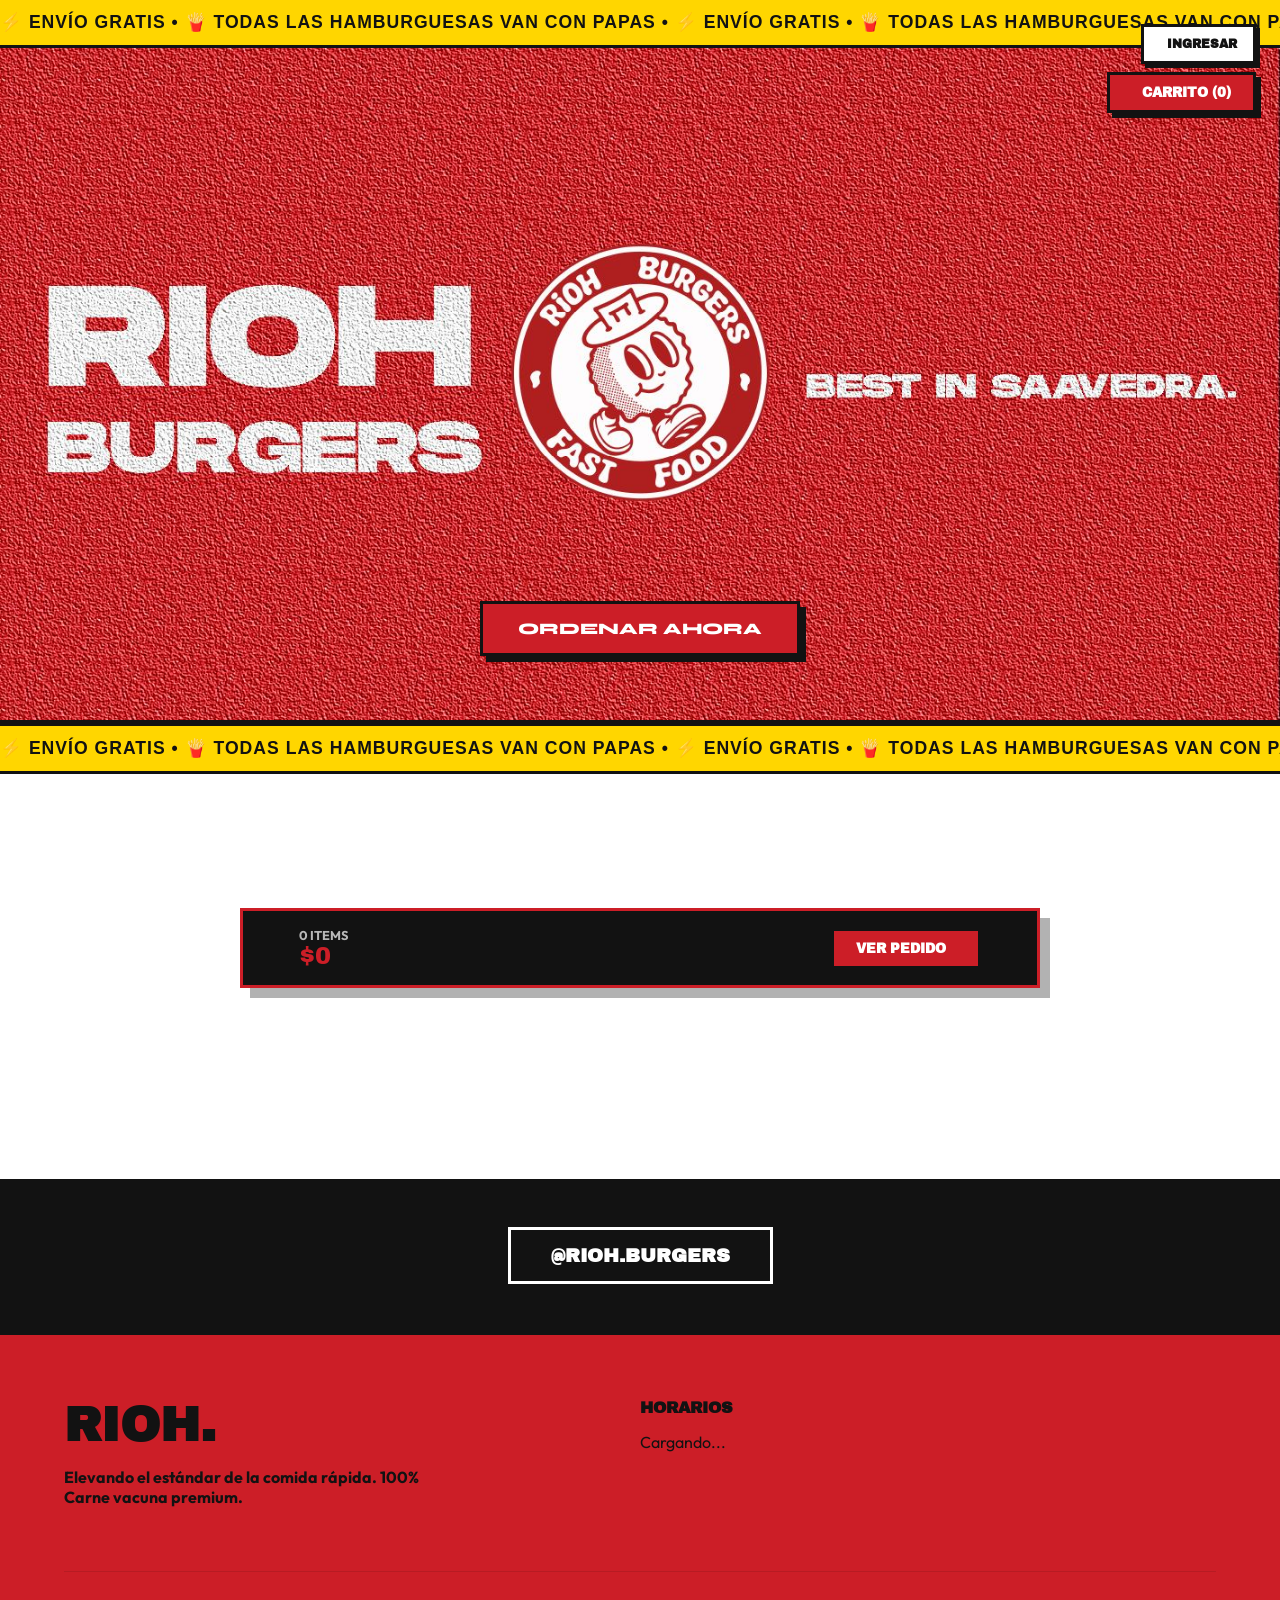
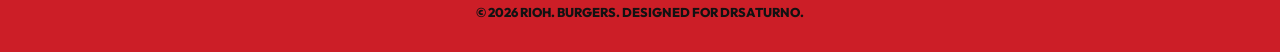
==== commit ebf7a9e2: "feat: renovar secciones del catalogo" ====
--- a/entrega_siteground/index.html
+++ b/entrega_siteground/index.html
@@ -11,7 +11,7 @@
     <link
         href="https://fonts.googleapis.com/css2?family=Archivo+Black&family=Outfit:wght@400;700;900&family=Syne:wght@800&display=swap"
         rel="stylesheet">
-    <link rel="stylesheet" href="style.css?v=20260805.1">
+    <link rel="stylesheet" href="style.css?v=20260805.4">
     <script src="https://unpkg.com/lucide@latest"></script>
     <script src="https://cdn.jsdelivr.net/npm/@supabase/supabase-js@2"></script>
 </head>
@@ -460,9 +460,6 @@
 
         <section id="ig" class="ig-section reveal">
             <div class="container">
-                <div class="ig-header">
-                    <h2>FOLLOW THE VIBE</h2>
-                </div>
                 <div class="ig-follow-link">
                     <a href="https://www.instagram.com/rioh.burgers/" target="_blank" rel="noopener noreferrer"
                         class="ig-cta-btn">@RIOH.BURGERS</a>
@@ -533,7 +530,7 @@
         </div>
     </main>
 
-    <script src="main.js?v=20260805.2"></script>
+    <script src="main.js?v=20260805.4"></script>
 </body>
 
 </html>
--- a/entrega_siteground/style.css
+++ b/entrega_siteground/style.css
@@ -388,7 +388,7 @@
 
 /* MENU SECTION */
 .menu-section {
-    padding: 14rem 0 6rem;
+    padding: 7rem 0 6rem;
     background: url('fondo02.jpg') center top / 100% 100% no-repeat;
 }
 
@@ -399,6 +399,22 @@
 
 .category-section {
     scroll-margin-top: 1rem;
+}
+
+.category-section.category-background-a {
+    background-color: #d71920;
+    background-image: url('nueva3.jpg.jpeg');
+    background-position: center;
+    background-size: cover;
+    background-repeat: no-repeat;
+}
+
+.category-section.category-background-b {
+    background-color: #d71920;
+    background-image: url('nuevaDESIGN.jpg.jpeg');
+    background-position: center;
+    background-size: cover;
+    background-repeat: no-repeat;
 }
 
 .category-header {
@@ -1289,32 +1305,10 @@
 
 /* INSTAGRAM SECTION */
 .ig-section {
-    padding: 6rem 0;
+    padding: 3rem 0;
     background: var(--text-dark);
     color: white;
     overflow: hidden;
-}
-
-.ig-header {
-    text-align: center;
-    margin-bottom: 3rem;
-}
-
-.ig-header h2 {
-    font-family: var(--font-heading);
-    font-size: 3rem;
-    text-transform: uppercase;
-}
-
-.ig-header p a {
-    color: white;
-    text-decoration: none;
-    font-weight: 500;
-    transition: var(--transition);
-}
-
-.ig-header p a:hover {
-    color: var(--primary);
 }
 
 .ig-follow-link {
@@ -2008,7 +2002,7 @@
    PARA ACOMPAÑAR SECTION
    ============================================= */
 .extras-section {
-    padding: 14rem 0 5rem;
+    padding: 7rem 0 5rem;
     background: url('fondo03.jpg') center top / 100% 100% no-repeat;
     color: var(--text-dark);
 }
@@ -3182,7 +3176,7 @@
         background-size: cover;
         background-position: top center;
         background-repeat: no-repeat;
-        padding-top: 14rem;
+        padding-top: 5rem;
         padding-bottom: 4rem;
     }
 
@@ -3191,7 +3185,7 @@
         background-size: cover;
         background-position: top center;
         background-repeat: no-repeat;
-        padding-top: 14rem;
+        padding-top: 5rem;
         padding-bottom: 4rem;
     }
 
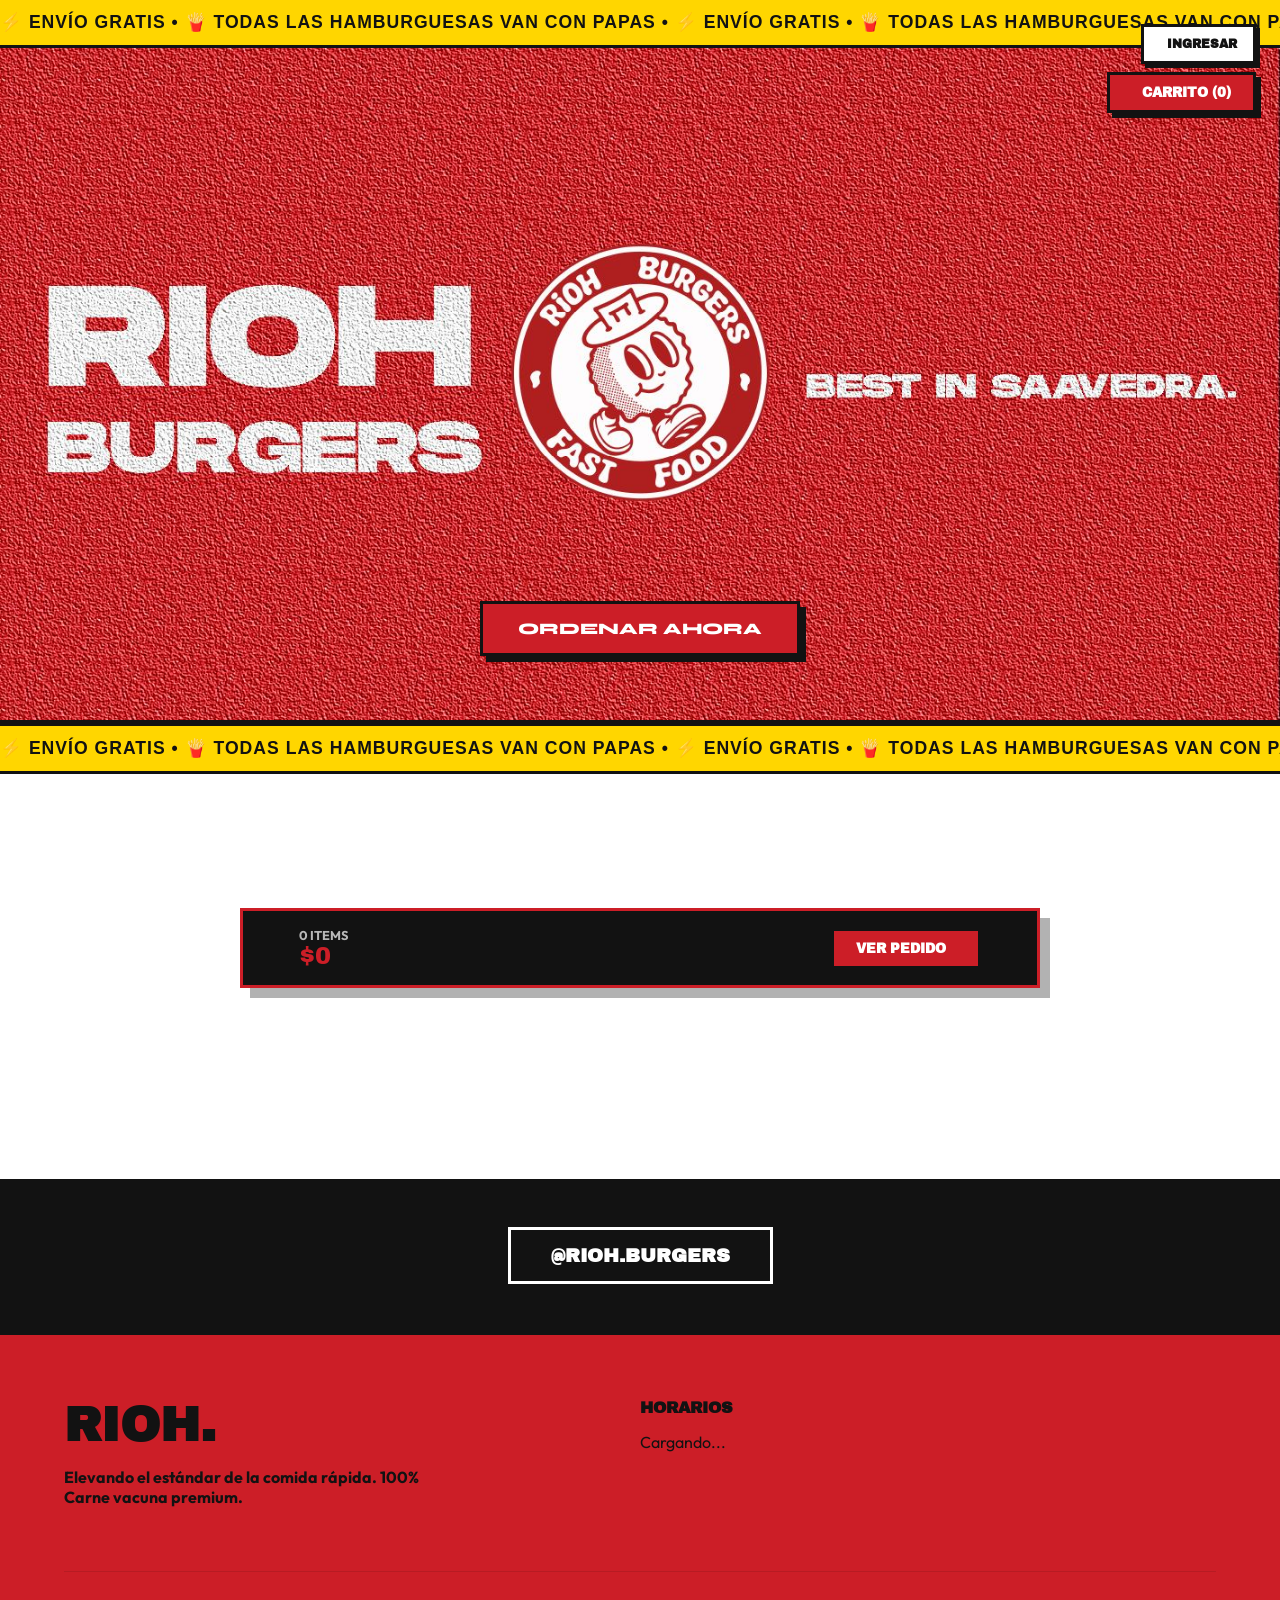
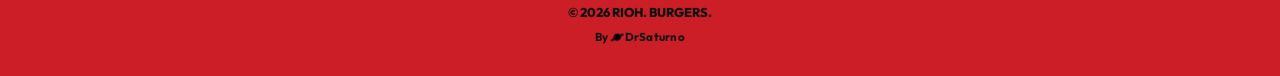
==== commit 18cc7a4e: "Ajusta responsive y firmas del sitio" ====
--- a/entrega_siteground/index.html
+++ b/entrega_siteground/index.html
@@ -11,7 +11,7 @@
     <link
         href="https://fonts.googleapis.com/css2?family=Archivo+Black&family=Outfit:wght@400;700;900&family=Syne:wght@800&display=swap"
         rel="stylesheet">
-    <link rel="stylesheet" href="style.css?v=20260805.4">
+    <link rel="stylesheet" href="style.css?v=20260805.6">
     <script src="https://unpkg.com/lucide@latest"></script>
     <script src="https://cdn.jsdelivr.net/npm/@supabase/supabase-js@2"></script>
 </head>
@@ -480,7 +480,8 @@
                     </div>
                 </div>
                 <div class="footer-bottom">
-                    <p>&copy; 2026 RIOH. BURGERS. DESIGNED FOR DRSATURNO.</p>
+                    <p>&copy; 2026 RIOH. BURGERS.</p>
+                    <p class="footer-signature">By<span class="signature-planet" aria-hidden="true">🪐</span>DrSaturno</p>
                 </div>
             </div>
         </footer>
--- a/entrega_siteground/style.css
+++ b/entrega_siteground/style.css
@@ -1404,6 +1404,20 @@
     font-size: 0.8rem;
 }
 
+.footer-signature {
+    margin-top: 0.55rem;
+    font-size: 0.72rem;
+    font-weight: 700;
+    letter-spacing: 0.02em;
+    text-transform: none;
+}
+
+.signature-planet {
+    display: inline-block;
+    margin-inline: 0.08em;
+    filter: grayscale(1) brightness(0);
+}
+
 /* LOADER */
 #loader {
     position: fixed;
@@ -3191,16 +3205,23 @@
 
     .category-header {
         margin-bottom: 1.5rem;
-        padding-inline: 0.5rem;
+        max-width: 100%;
+        padding-inline: 0.75rem;
     }
 
     .category-header h2 {
-        font-size: clamp(1.8rem, 10vw, 3rem);
-        overflow-wrap: anywhere;
+        max-width: 100%;
+        font-size: clamp(1.55rem, 8vw, 3rem);
+        line-height: 1;
+        overflow-wrap: break-word;
+        text-wrap: balance;
     }
 
     .category-header p {
         font-size: 0.85rem;
+        line-height: 1.35;
+        overflow-wrap: break-word;
+        text-wrap: pretty;
     }
 
     .floating-actions {
@@ -3245,6 +3266,13 @@
         overflow: visible;
     }
 
+    .menu-grid > :last-child:nth-child(odd),
+    .extras-grid > :last-child:nth-child(odd) {
+        grid-column: 1 / -1;
+        width: calc(50% - 0.375rem);
+        justify-self: center;
+    }
+
     .menu-item,
     .menu-item-featured,
     .extra-card {
@@ -3300,7 +3328,8 @@
         margin: 0;
         font-size: clamp(0.72rem, 3.5vw, 0.92rem);
         line-height: 1.08;
-        overflow-wrap: anywhere;
+        overflow-wrap: break-word;
+        text-wrap: balance;
     }
 
     .item-desc {
@@ -3368,7 +3397,8 @@
         margin: 0;
         font-size: clamp(0.72rem, 3.5vw, 0.92rem);
         line-height: 1.08;
-        overflow-wrap: anywhere;
+        overflow-wrap: break-word;
+        text-wrap: balance;
     }
 
     .featured-desc {
@@ -3401,7 +3431,8 @@
 
     .extra-card-info h3 {
         font-size: clamp(0.68rem, 3.2vw, 0.84rem);
-        overflow-wrap: anywhere;
+        overflow-wrap: break-word;
+        text-wrap: balance;
     }
 
     .extra-card-price {
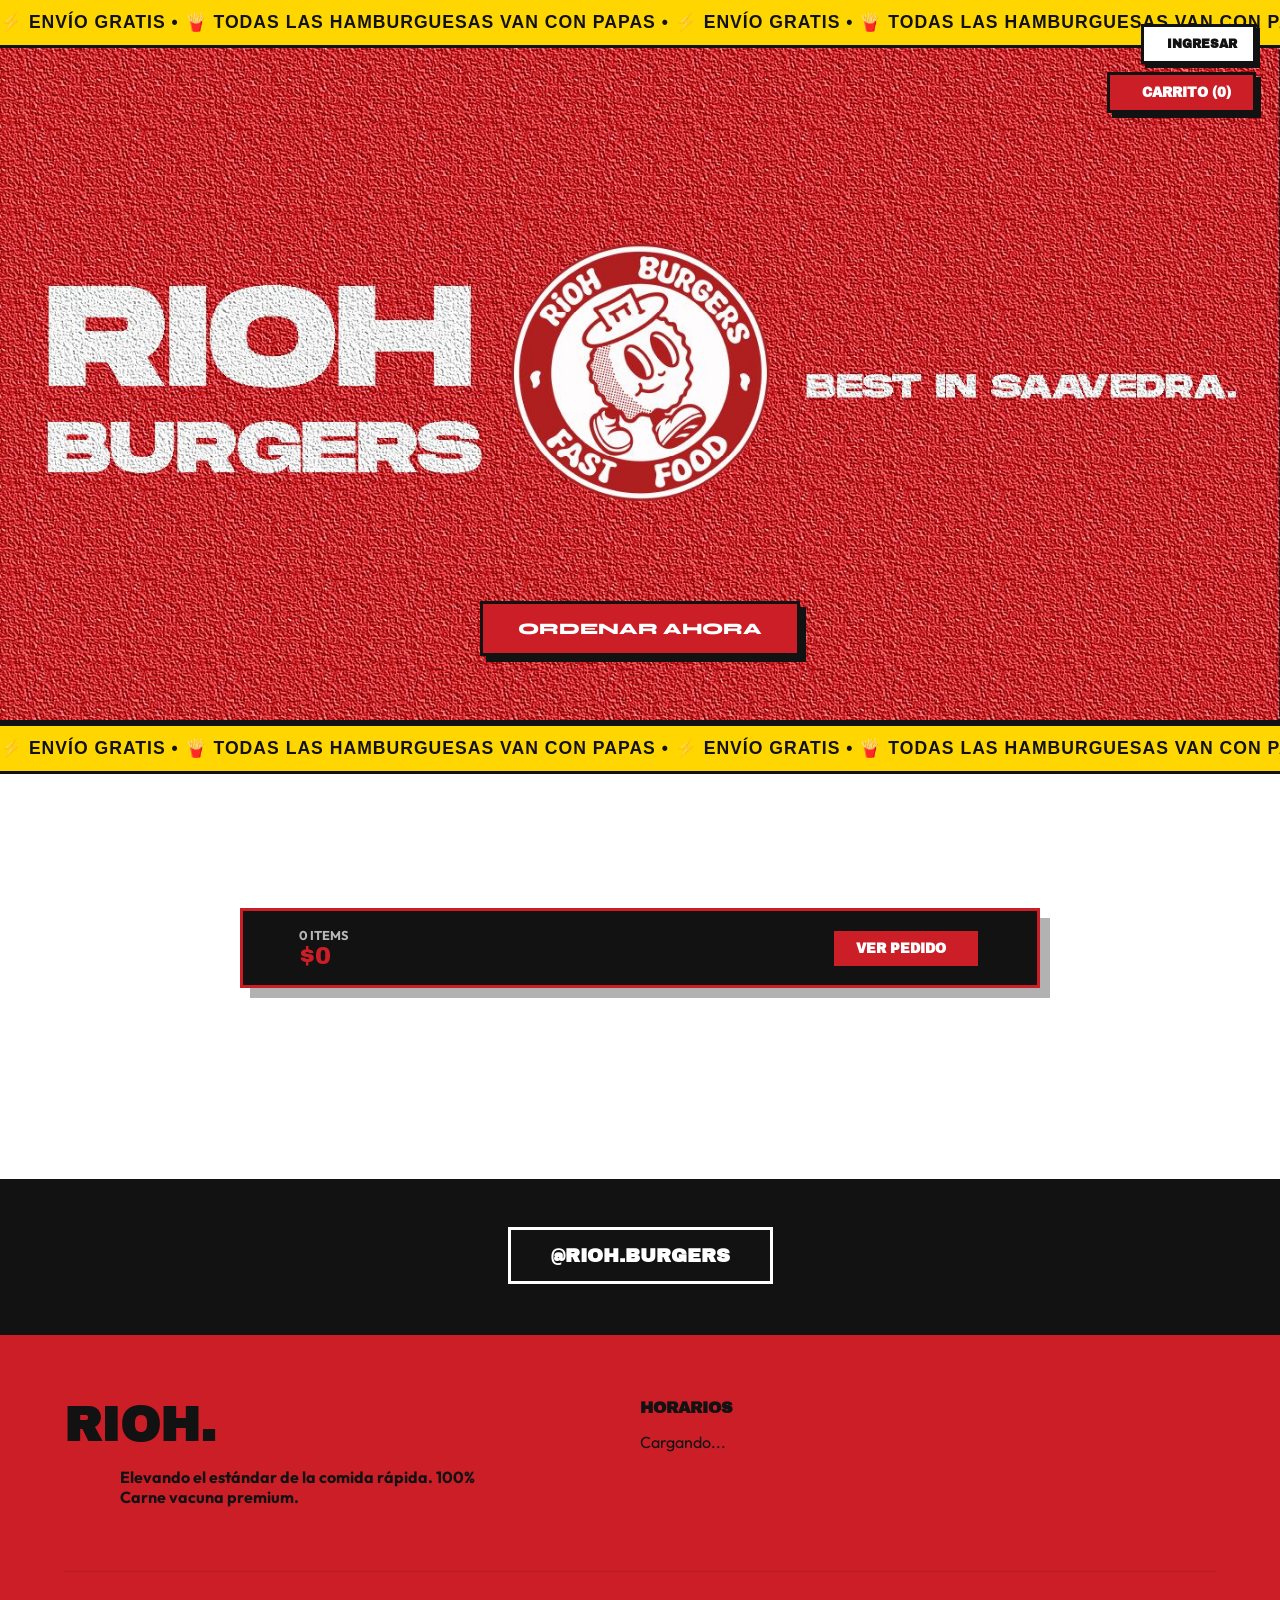
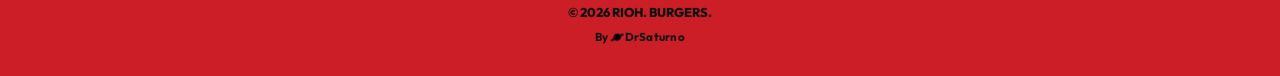
==== commit d7b939f0: "Corrige fondos y centrado mobile" ====
--- a/entrega_siteground/index.html
+++ b/entrega_siteground/index.html
@@ -11,7 +11,7 @@
     <link
         href="https://fonts.googleapis.com/css2?family=Archivo+Black&family=Outfit:wght@400;700;900&family=Syne:wght@800&display=swap"
         rel="stylesheet">
-    <link rel="stylesheet" href="style.css?v=20260805.6">
+    <link rel="stylesheet" href="style.css?v=20260805.8">
     <script src="https://unpkg.com/lucide@latest"></script>
     <script src="https://cdn.jsdelivr.net/npm/@supabase/supabase-js@2"></script>
 </head>
--- a/entrega_siteground/style.css
+++ b/entrega_siteground/style.css
@@ -403,7 +403,7 @@
 
 .category-section.category-background-a {
     background-color: #d71920;
-    background-image: url('nueva3.jpg.jpeg');
+    background-image: url('nueva1.jpeg');
     background-position: center;
     background-size: cover;
     background-repeat: no-repeat;
@@ -1362,6 +1362,7 @@
 .footer-left p {
     font-weight: 700;
     max-width: 400px;
+    margin-inline: auto;
 }
 
 .footer-info-col h4 {
@@ -1805,9 +1806,23 @@
 
     /* Footer */
     .footer-grid {
+        width: 100%;
         grid-template-columns: 1fr;
         gap: 2rem;
+        justify-items: center;
         text-align: center;
+    }
+
+    .footer-left,
+    .footer-info-col,
+    .footer-bottom {
+        width: 100%;
+        text-align: center;
+    }
+
+    .footer-left p,
+    .footer-bottom p {
+        margin-inline: auto;
     }
 
     .social-big {
